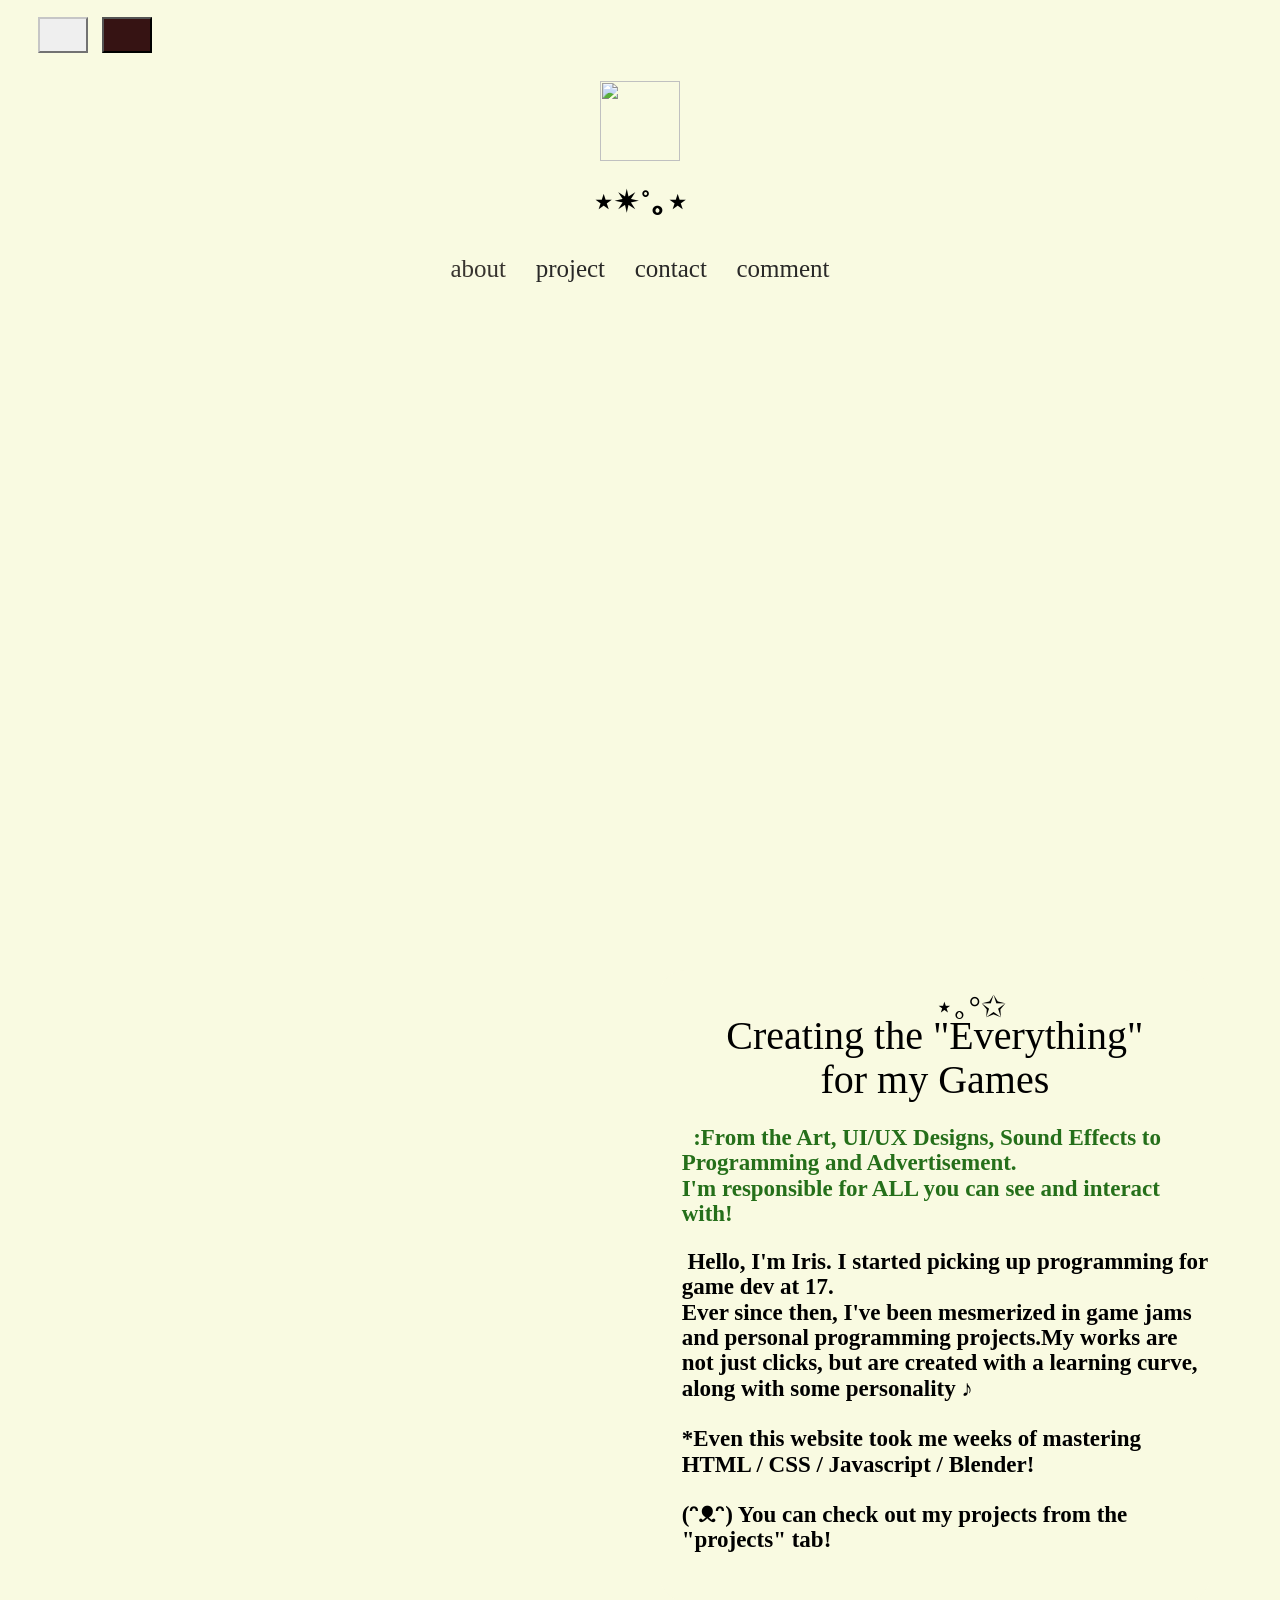
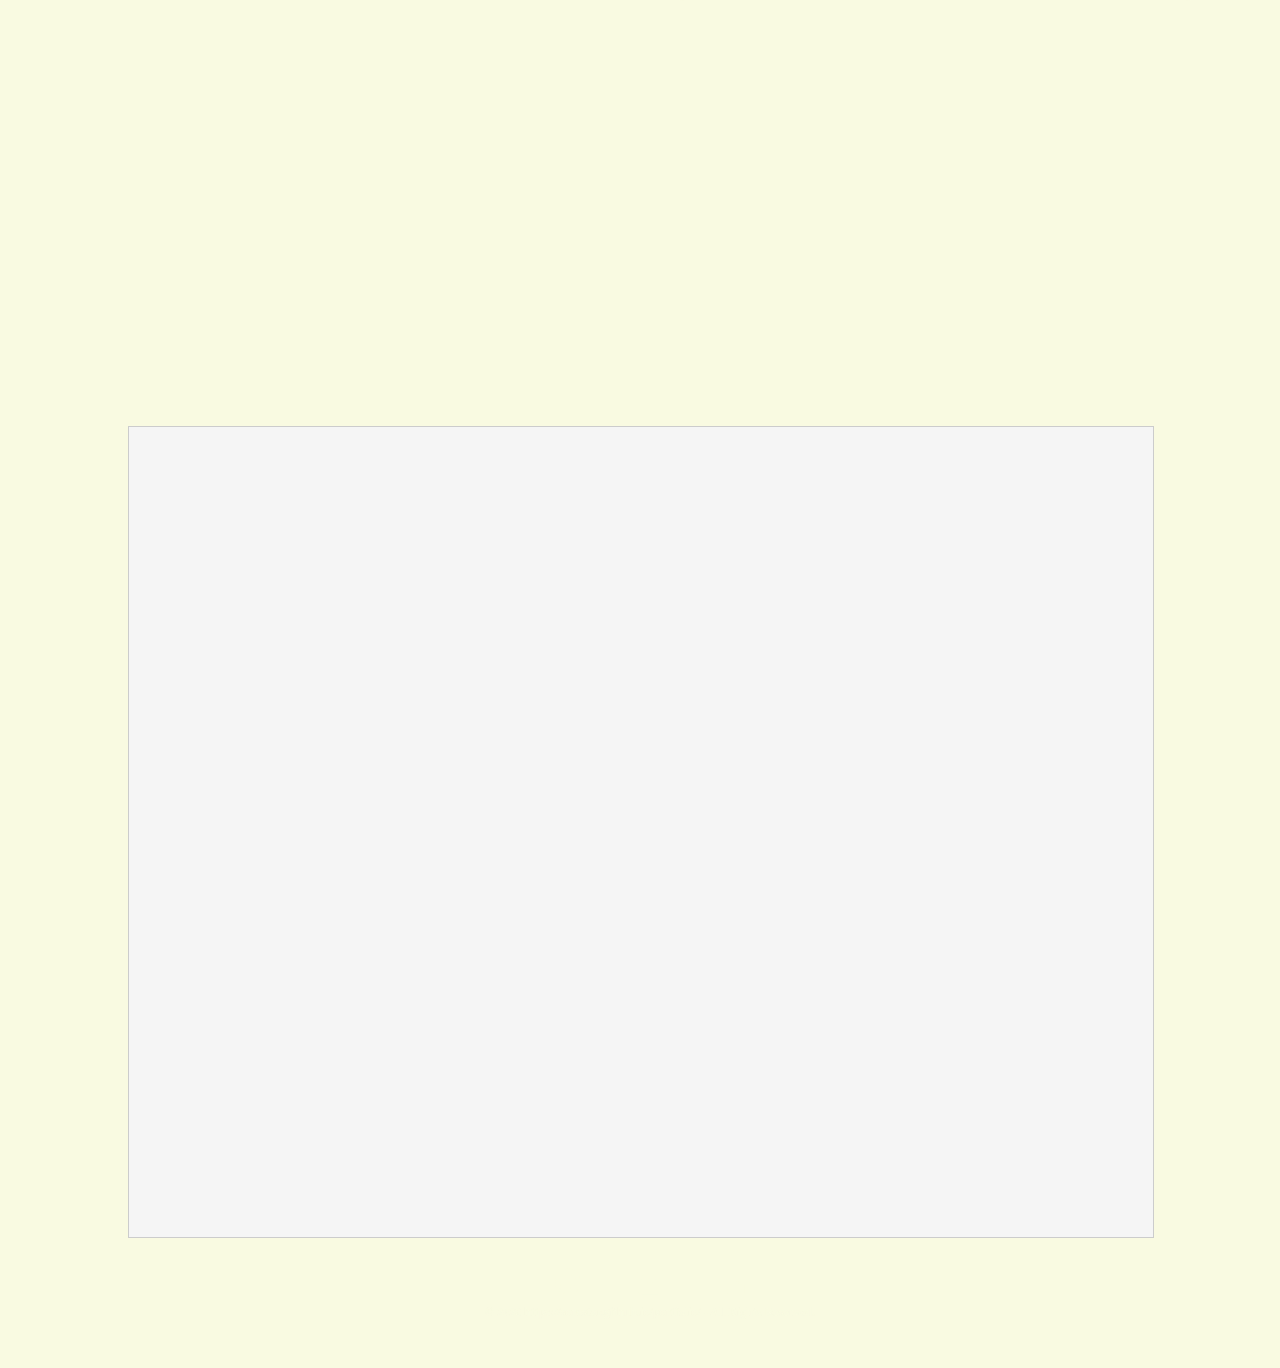
==== index.html @ 82eafe59 "Add files via upload" ====
<!DOCTYPE html>
<html lang="en">

<head>
    <link rel="stylesheet" href="https://cdnjs.cloudflare.com/ajax/libs/font-awesome/4.7.0/css/font-awesome.min.css">

    <link rel="stylesheet" href="style.css">

    <link rel="icon" type="image/x-icon" href="images/icon3.png">
    <script type="text/javascript" src="script.js" defer></script>
    <script type = "text/javascript" src = "finalscript.js"></script>

    <title>Iris Bae</title>
    <meta charset="UTF-8" name="viewport" content="width=device-width, initial-scale=1">
    </head>


<body>
    <a id="aboutTab"></a>

    <div id="start">

        <button type="button" id="engButton" alt="ENG" ></button>
        <button type="button" id="korButton" alt="KOR"></button>

    </div>
    <div id="before"></div>
    <div id="initial"></div>
    <a><br><br><br><br></a>
    <div id="contactImage"></div>
    <div id="contactImageText">
        <a style="position:absolute; top:20px; font-size:30px;">⋆｡°✩</a>
        <a style=" font-family: 'Dandan';font-size: 40px;" id="heading1"><br>Creating the "Everything" <br> for my
            Games<br></a>

        <h3 style="color:rgb(37, 111, 26);margin-left:4%; text-align:left; font-family: 'Nanum';" id="heading2">
            &nbsp; :From the Art, UI/UX Designs, Sound Effects to Programming and Advertisement.
            <br>I'm responsible for <span class="highlight-container"><span class="highlight"> ALL </span></span> you
            can see and interact with!
        </h3>
        <h3 style="margin-left:4%; text-align:left; font-family: 'Nanum';" id="heading3">
            &nbsp;Hello, I'm Iris. I started picking up programming for game dev at 17.<br>
            Ever since then, I've been mesmerized in game jams and personal programming projects.
            My works are not just clicks, but are created with a learning curve, along with some personality ♪ <br>
            <br>*Even this website took me weeks of mastering <br>HTML / CSS / Javascript / Blender! <br>
            <br>(ᵔᴥᵔ) You can check out my projects from the "projects" tab!<br><br>

        </h3>
    </div>
    <br><br><br>
    <div id="boundary">
    </div>
    <div id="contactTab">
        <h2 style="margin-left:20px;font-family:'Dandan'; color:#f9fae1;">
            <div id="line">
                <a href="https://github.com/sorestar"><i class="fa fa-github"></i></a>
                <a href="mailto:hyunjibae@gmail.com"><i class="fa fa-envelope-square "></i></a>
                <a href="https://linkedin.com/in/iris-bae"><i class="fa fa-linkedin"></i></a>
                <div id="copyright" align="center">
                    &copy; 2026 https://sorestar.github.io/portfolio/ - All Rights Reserved. </div>
            </div>
        </h2>
    </div>


    <div id="navbar" class="topnav">

        <h1 style="text-align:center; ">
            <img src="images/icon3.png" style="height:80px;width:80px; background-color:#f9fae1;">
            <br> ⋆✴︎˚｡⋆
        </h1>
        <a class="active" href="#aboutTab" id="about">About</a>
        <a href="project.html" id="project">Projects</a>
        <a href="#contactTab" id="contact">Contact</a>
        <a href="#commentTab" class="comment" id="comment">Comments</a>
    </div>


</body>



</html>
---- style.css ----
@font-face {
    font-family: 'Peace';
    src: url('fonts/PyeongChangPeace-Light.ttf') format('truetype');
}

@font-face {
    font-family: 'PeaceBold';
    src: url('fonts/PyeongChangPeace-Bold.ttf') format('truetype');
}

@font-face {
    font-family: 'Dandan';
    src: url('fonts/OkDanDan-Bold.ttf');
}

@font-face {
    font-family: 'Nanum';
    src: url('fonts/NanumPen.ttf');
}

@font-face {
    font-family: 'YooBin';
    src: url('fonts/KyoboHandwriting2025lyb.ttf');
}

@font-face {
    font-family: 'Summer';
    src: url('fonts/HSBombaram3.0_Regular.ttf');
}

html {
    background-image: url('images/btms.png');
    background-size: contain;
    background-color: #f9fae1;
    scroll-behavior: smooth;

    width: 100%;
    height: 300%;
}

.sq {
    position: absolute;
    width: 180px;
    height: 240px;
    cursor: grab;
    display: flex;
    align-items: center;
    justify-content: center;
}

.sq.selected {
    border-color: #888;
    box-shadow: 0 0 0 3px rgba(120, 120, 200, 0.25);
    z-index: 10;
}

.sq:active {
    cursor: grabbing;
}

#before {
    background-image: url('images/Screenshot\ 2026-06-10\ 155827.png');
    background-size: cover;
    width: 100%;
    height: 100px;
}

.centerPart {

    margin-top: 100px;
    z-index: 0;
    display: flex;
    justify-content: center;
    height: 100vh;
    border: 1px solid #35385dcc;
    width: 80%;
    margin-right: 10%;
    margin-left: 10%;
    position: relative;
}

#start {
    width: 100%;
    height: 11%;
    background-color: #f9fae1;

}

#initial {

    width: 100pw;
    background-image: url('images/halftoneSuit.png');
    background-size: contain;
    background-repeat: no-repeat;
    height: 900px;
}

body {

    background-image: url('images/btm.png');
    background-size: contain;
    font-family: 'Peace';
    margin: 0;
    padding: 0;
    line-height: 1.6;
    width: 100%;
    height: 100%;
}

#contactImageText {

    line-height: 1.1;

    text-align: center;
    font-size: 20px;
    background-color: #f9fae1;
    width: 43vw;
    height: fit-content;
    position: absolute;
    top: 970px;
    right: 70px;

    border-radius: 25px;
}

#contactImage {
    left: 70px;
    background-image: url('images/contactImage.png');
    background-size: contain;
    width: 500px;
    top: -450px;
    position: absolute;
    height: 450px;
    background-repeat: no-repeat;
    position: relative;
}

.highlight-container,
.highlight {
    position: relative;
}

.highlight-container {
    display: inline-block;
}

.highlight-container:before {
    content: " ";
    display: block;
    height: 20%;
    width: 90%;
    margin-left: -3px;
    margin-right: -3px;
    position: absolute;
    background: #ffa200ad;
    transform: rotate(0.2deg);
    top: 2px;
    left: -1px;
    border-radius: 23% 28% 23% 27%;
    padding: 10px 3px 3px 10px;
}

#contactImageText .a {
    font-family: 'Dandan';
}

#copyright {
    font-family: 'Dandan';
    font-size: 12px;
    color: #f9fae19b;
    margin-top: -3px;
}

#contactTab {
    background-image: url('images/btmss.png');
    background-size: contain;
    width: 100%;
    height: 130px;
    text-align: center;
    justify-content: center;
    position: absolute;
    margin-top: 100px;
}

#boundary {

    top: 100px;
    position: relative;
    width: 80%;
    height: 30%;
    left: 10%;
    right: 10%;
    border: 1.5px solid #ccc;
    background: #f5f5f5;
    overflow: hidden;

    user-select: none;
}

.topnav {
    top: 30px;

    width: 100%;
    position: absolute;
    text-align: center;
    height: auto;
    margin-top: 30px;
    z-index: 100;
    overflow: hidden;

}

.topnav a {
    border-radius: 25px;

    font-family: 'Dandan';


    color: rgb(41, 40, 39);
    text-align: center;
    padding: 1vw;
    text-decoration: none;
    font-size: 25px;
}

#korButton {
    border-color: rgb(198, 198, 198);
    background-image: url('https://i.pinimg.com/736x/09/5f/2d/095f2dcdebfd636cc6ba8705dfdc0f1e.jpg');
    background-size: contain;
    width: 50px;
    height: 36px;
    position: absolute;
    margin-top: 17px;
    margin-left: 3%;
}

#engButton {

    background-color: rgb(54, 19, 19);
    background-image: url('https://i.pinimg.com/736x/13/bd/6d/13bd6d5502f1ec11784b7ed4a3956c0b.jpg');
    background-size: cover;
    width: 50px;
    margin-left: 8%;
    height: 36px;
    position: absolute;

    margin-top: 17px;
}

.topnav a:hover {

    color: rgb(20, 19, 19);
}

.topnav a.comment {
    border-radius: 25px;
}


.topnav a.active {
    color: rgb(56, 52, 47);
}

#line a {

    font-size: 30px;
    padding: 25px;
    color: #f9fae1;

}

#line a:hover {
    color: antiquewhite;
}

#line a.active {
    color: rgb(61, 50, 34);
}
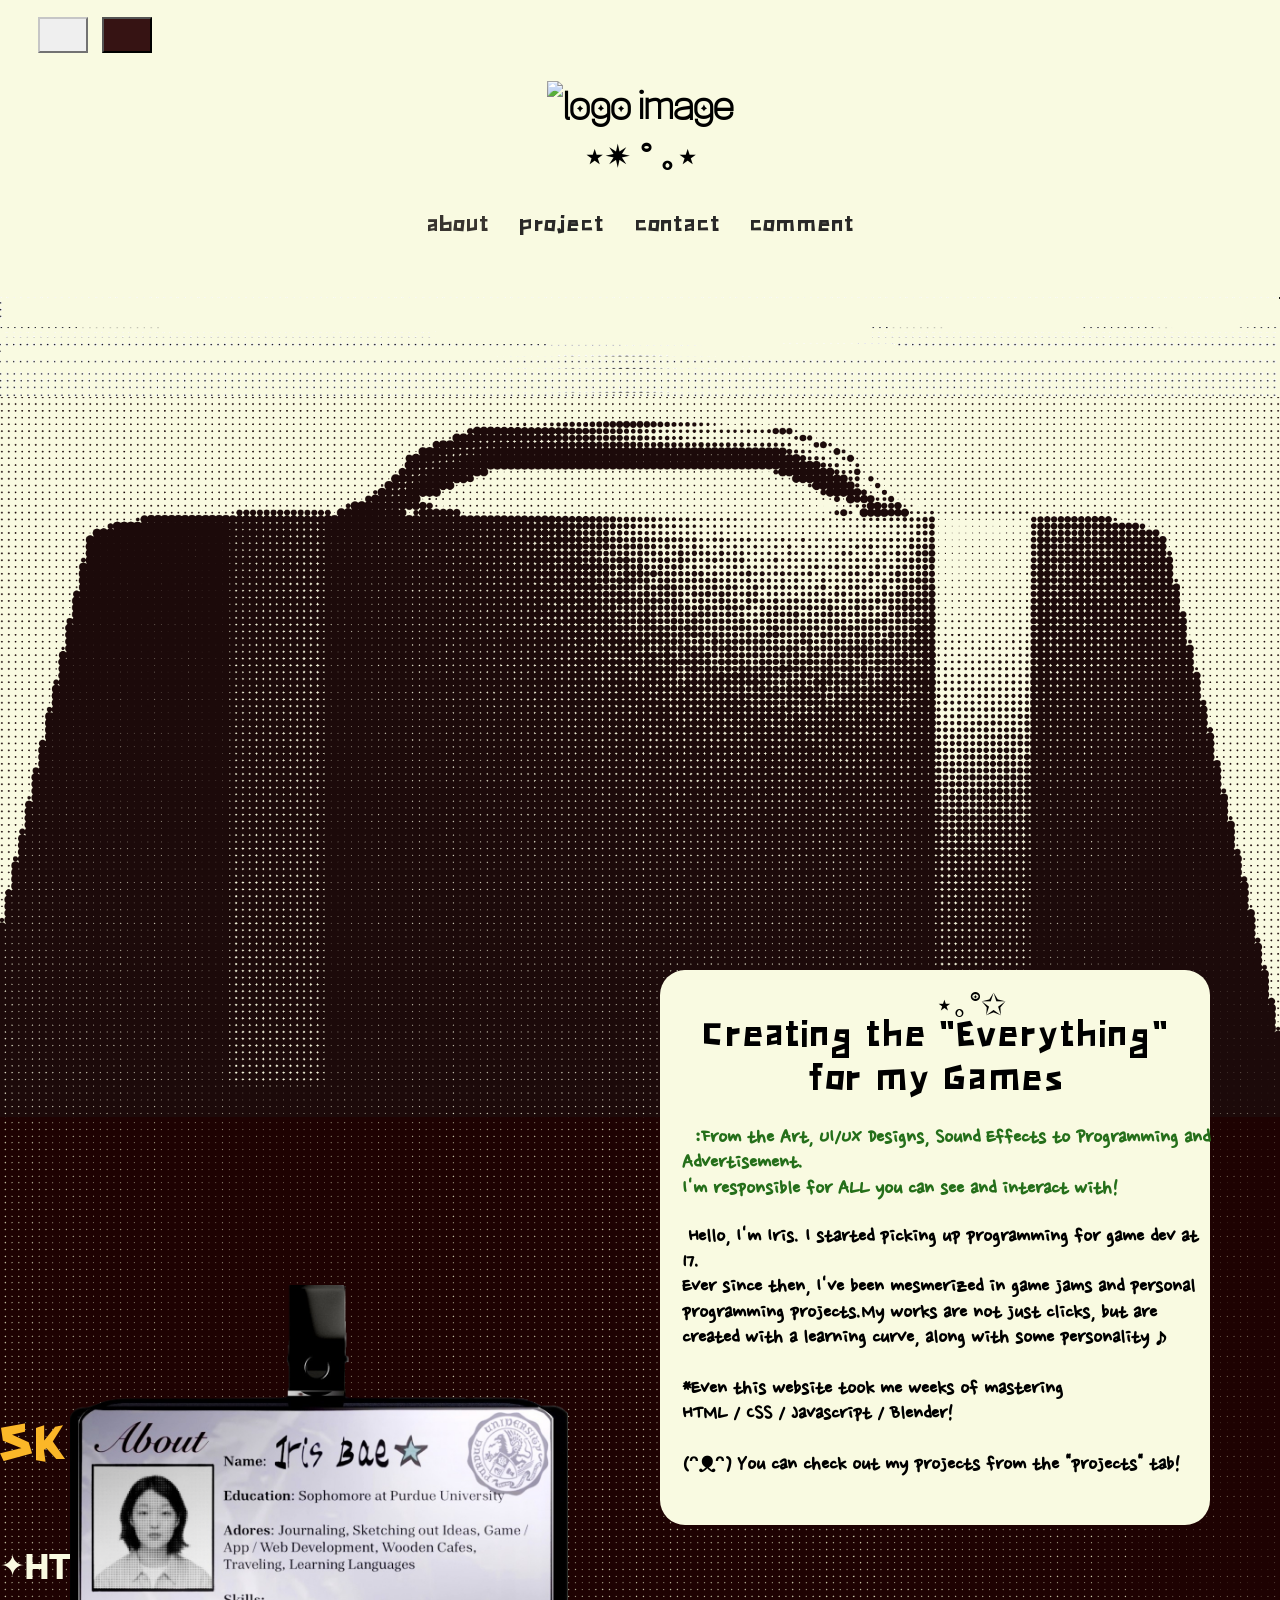
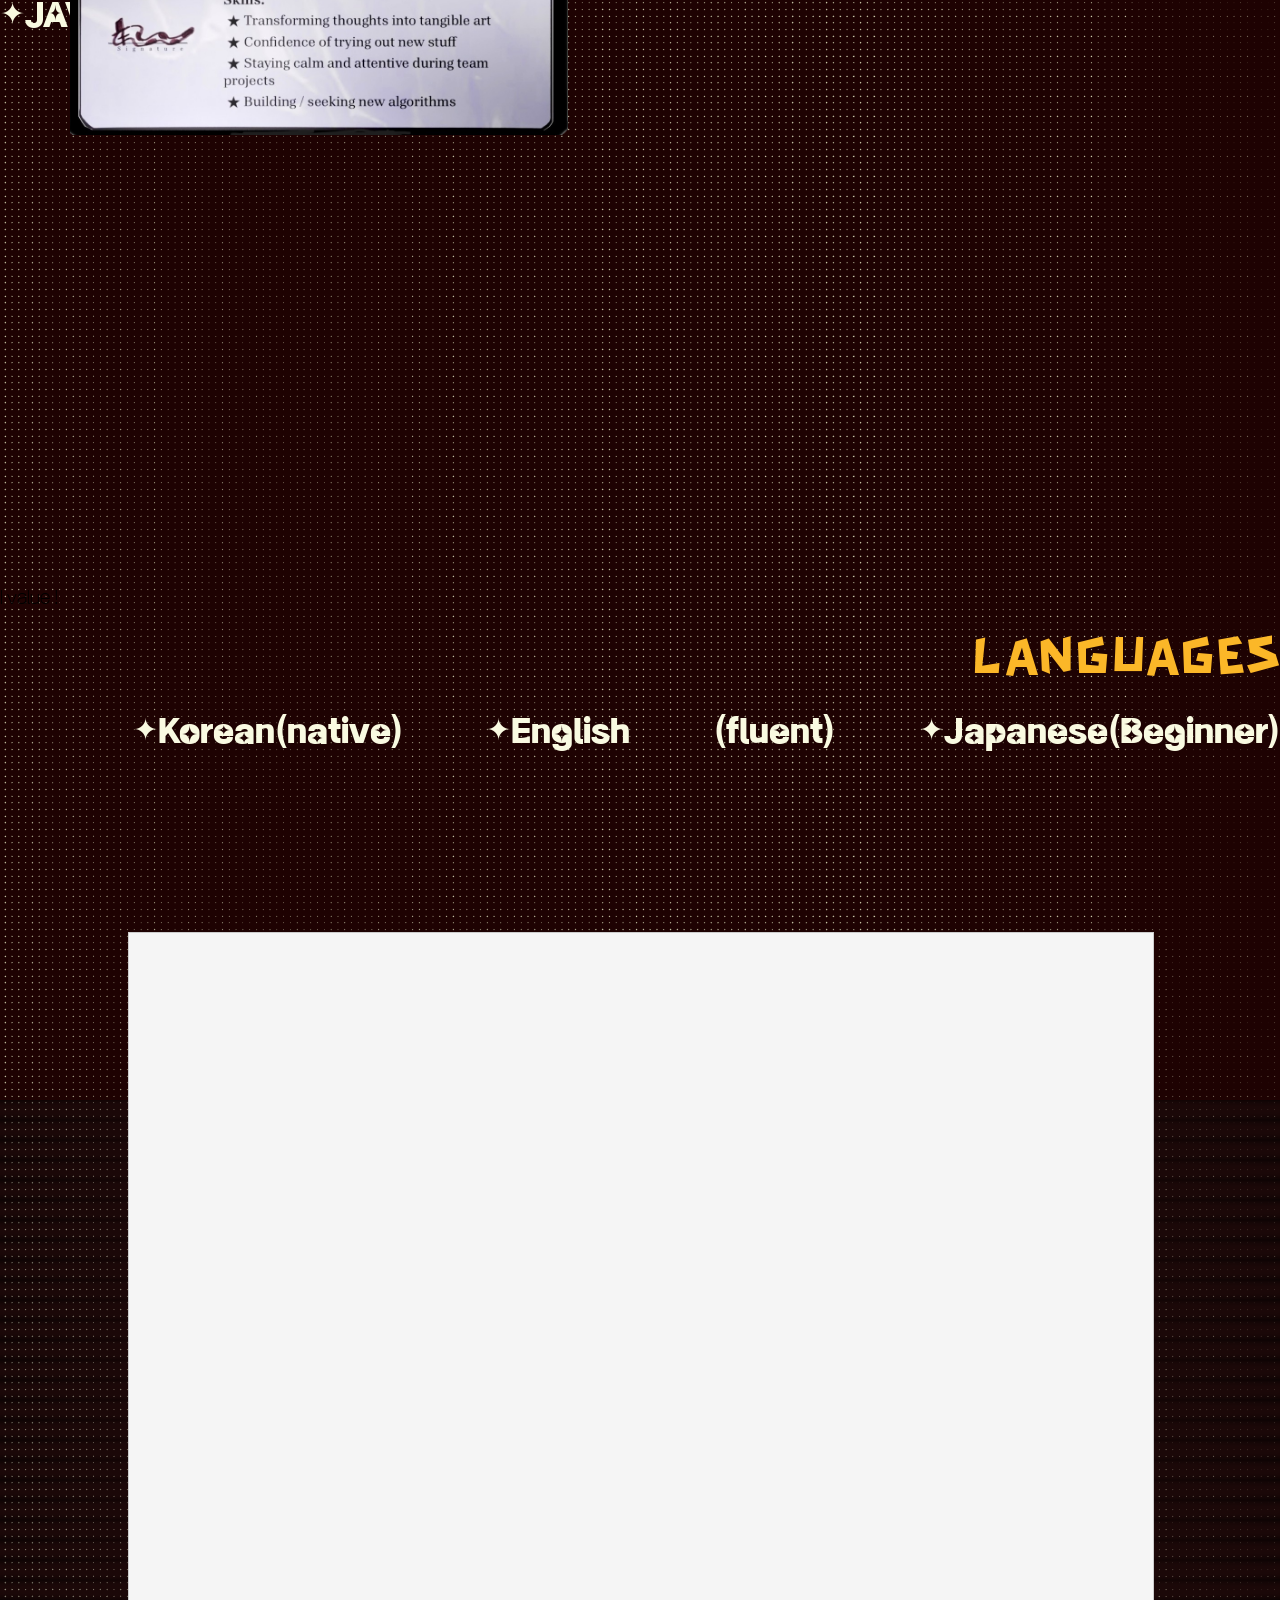
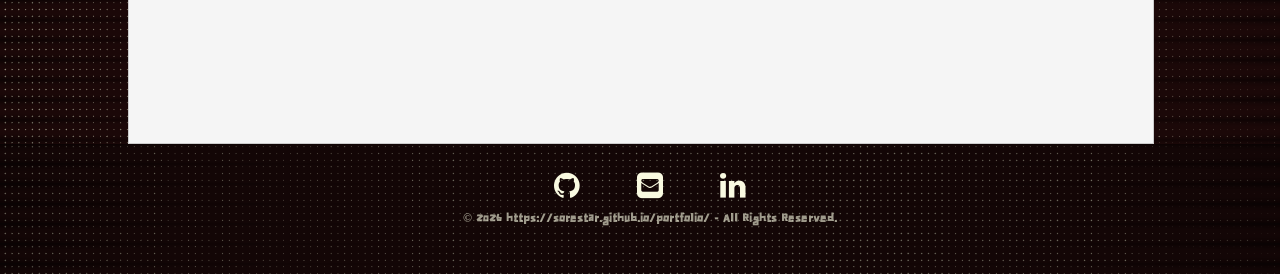
==== commit 35daea29: "add moving images" ====
--- a/index.html
+++ b/index.html
@@ -6,7 +6,7 @@
 
     <link rel="stylesheet" href="style.css">
 
-    <link rel="icon" type="image/x-icon" href="images/icon3.png">
+    <link rel="icon" type="image/x-icon" href="images/favicon.png">
     <script type="text/javascript" src="script.js" defer></script>
     <script type = "text/javascript" src = "finalscript.js"></script>
 
@@ -16,19 +16,47 @@
 
 
 <body>
+    
+
+
+    <div id="navbar" class="topnav">
+
+        <h1 style="text-align:center; ">
+            <img src="images/favicon.png" style="height:70px; width:70px; background-color:#f9fae1;" alt = "logo image">
+            <br> ⋆✴︎˚｡⋆
+        </h1>
+        <a class="active" href="#aboutTab" id="about">About</a>
+        <a href="project.html" id="project">Projects</a>
+        <a href="#contactTab" id="contact">Contact</a>
+        <a href="#commentTab" class="comment" id="comment">Comments</a>
+    </div>
+
     <a id="aboutTab"></a>
-
     <div id="start">
 
         <button type="button" id="engButton" alt="ENG" ></button>
         <button type="button" id="korButton" alt="KOR"></button>
 
     </div>
+
     <div id="before"></div>
     <div id="initial"></div>
     <a><br><br><br><br></a>
+
+    <div id = "imageTexts" style = " font-family: 'PeaceBold'; font-size: 30px; color:#f9fae1; ">
+        <a style = "font-family: 'Dandan'; font-size: 60px; color:#FBB728">
+            SKILLS
+        </a>
+        <a style = "word-spacing: 6vw;"><br><br>
+            ✦HTML ✦CSS <br>
+            ✦JAVA ✦JAVASCRIPT <br><br><br>
+        </a>
+
+    </div>
     <div id="contactImage"></div>
+    <div id = "iconList"></div>
     <div id="contactImageText">
+
         <a style="position:absolute; top:20px; font-size:30px;">⋆｡°✩</a>
         <a style=" font-family: 'Dandan';font-size: 40px;" id="heading1"><br>Creating the "Everything" <br> for my
             Games<br></a>
@@ -47,6 +75,20 @@
 
         </h3>
     </div>
+    
+    <div id = "values">
+        I value !
+    </div>
+    <div id = "languageText" style = " font-family: 'PeaceBold'; font-size: 30px; color:#f9fae1; text-align:right;">
+        
+        <a style = "font-family: 'Dandan'; font-size: 60px; color:#FBB728;">
+            LANGUAGES
+        </a>
+        <a style = "word-spacing: 6vw;"><br>
+            ✦Korean(native) ✦English (fluent) ✦Japanese(Beginner)
+        </a>
+    </div>
+    
     <br><br><br>
     <div id="boundary">
     </div>
@@ -63,21 +105,8 @@
     </div>
 
 
-    <div id="navbar" class="topnav">
-
-        <h1 style="text-align:center; ">
-            <img src="images/icon3.png" style="height:80px;width:80px; background-color:#f9fae1;">
-            <br> ⋆✴︎˚｡⋆
-        </h1>
-        <a class="active" href="#aboutTab" id="about">About</a>
-        <a href="project.html" id="project">Projects</a>
-        <a href="#contactTab" id="contact">Contact</a>
-        <a href="#commentTab" class="comment" id="comment">Comments</a>
-    </div>
-
-
 </body>
 
 
 
-</html>+</html>
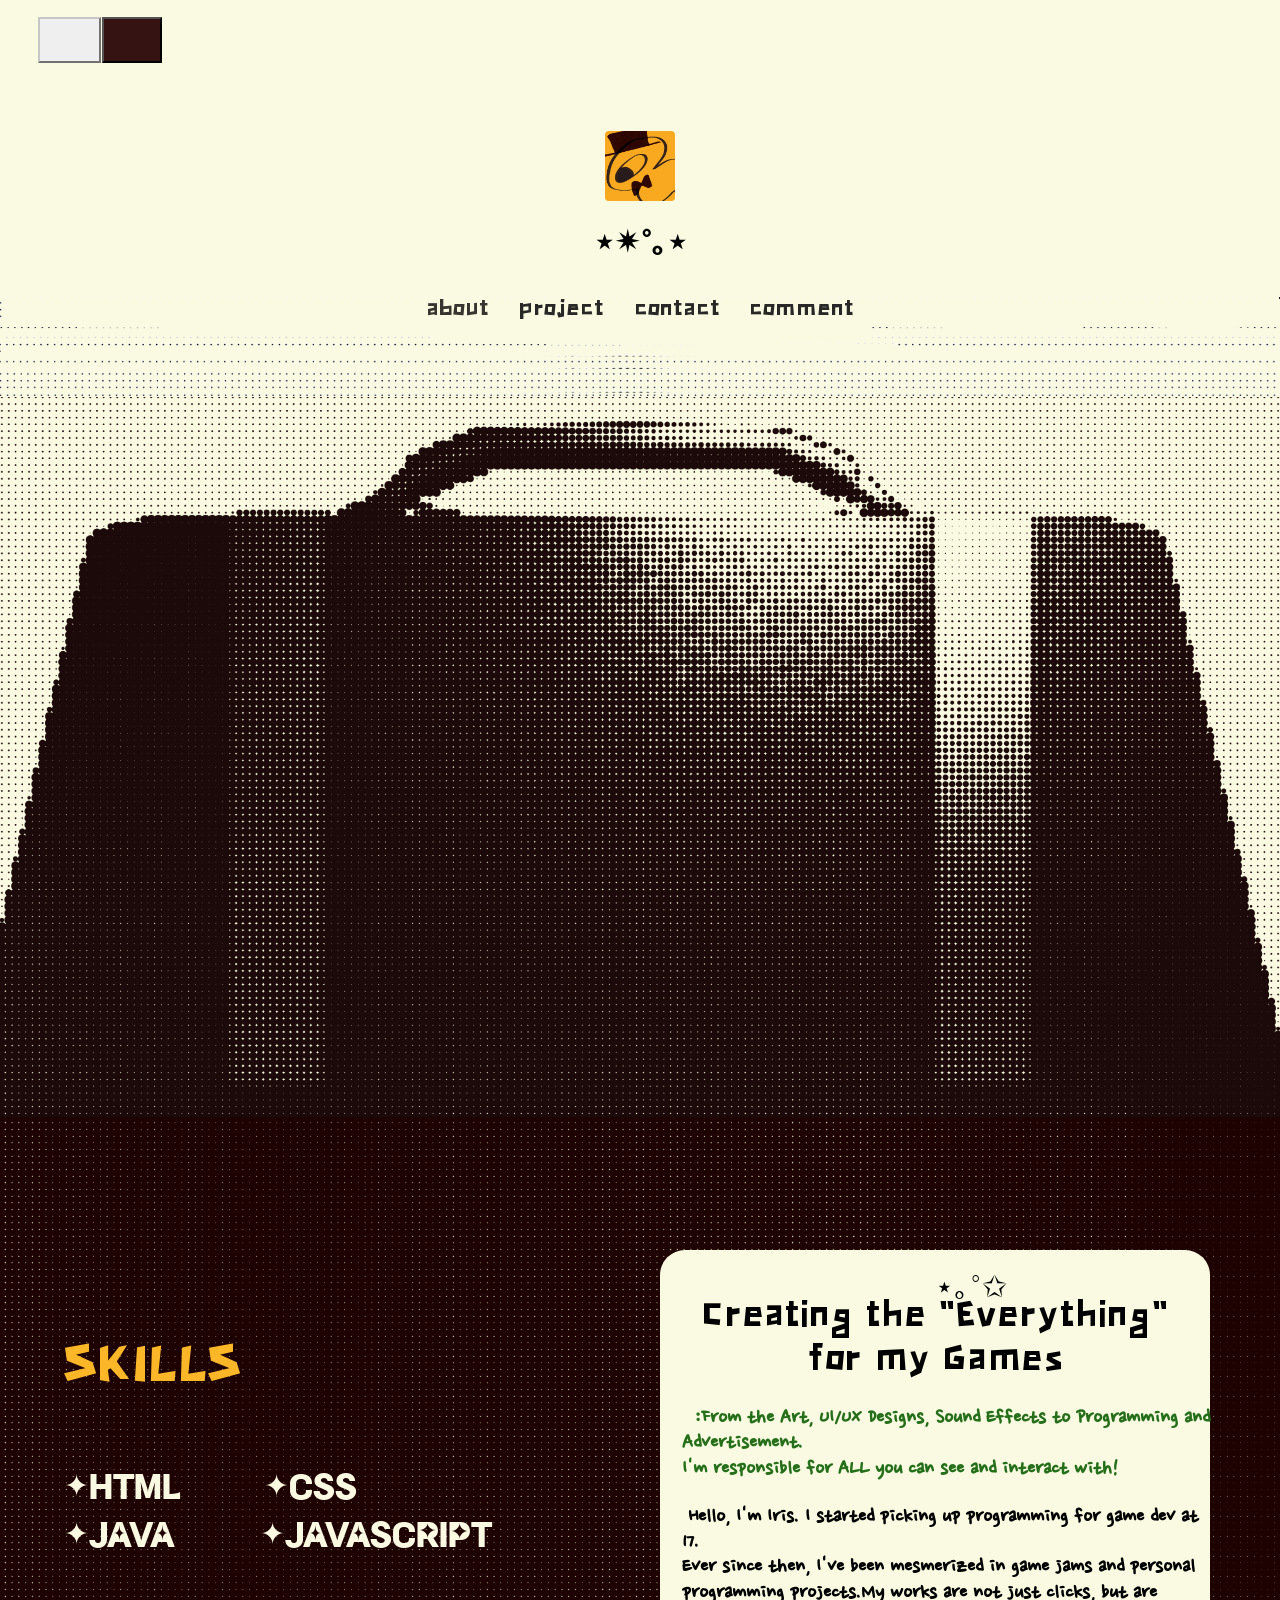
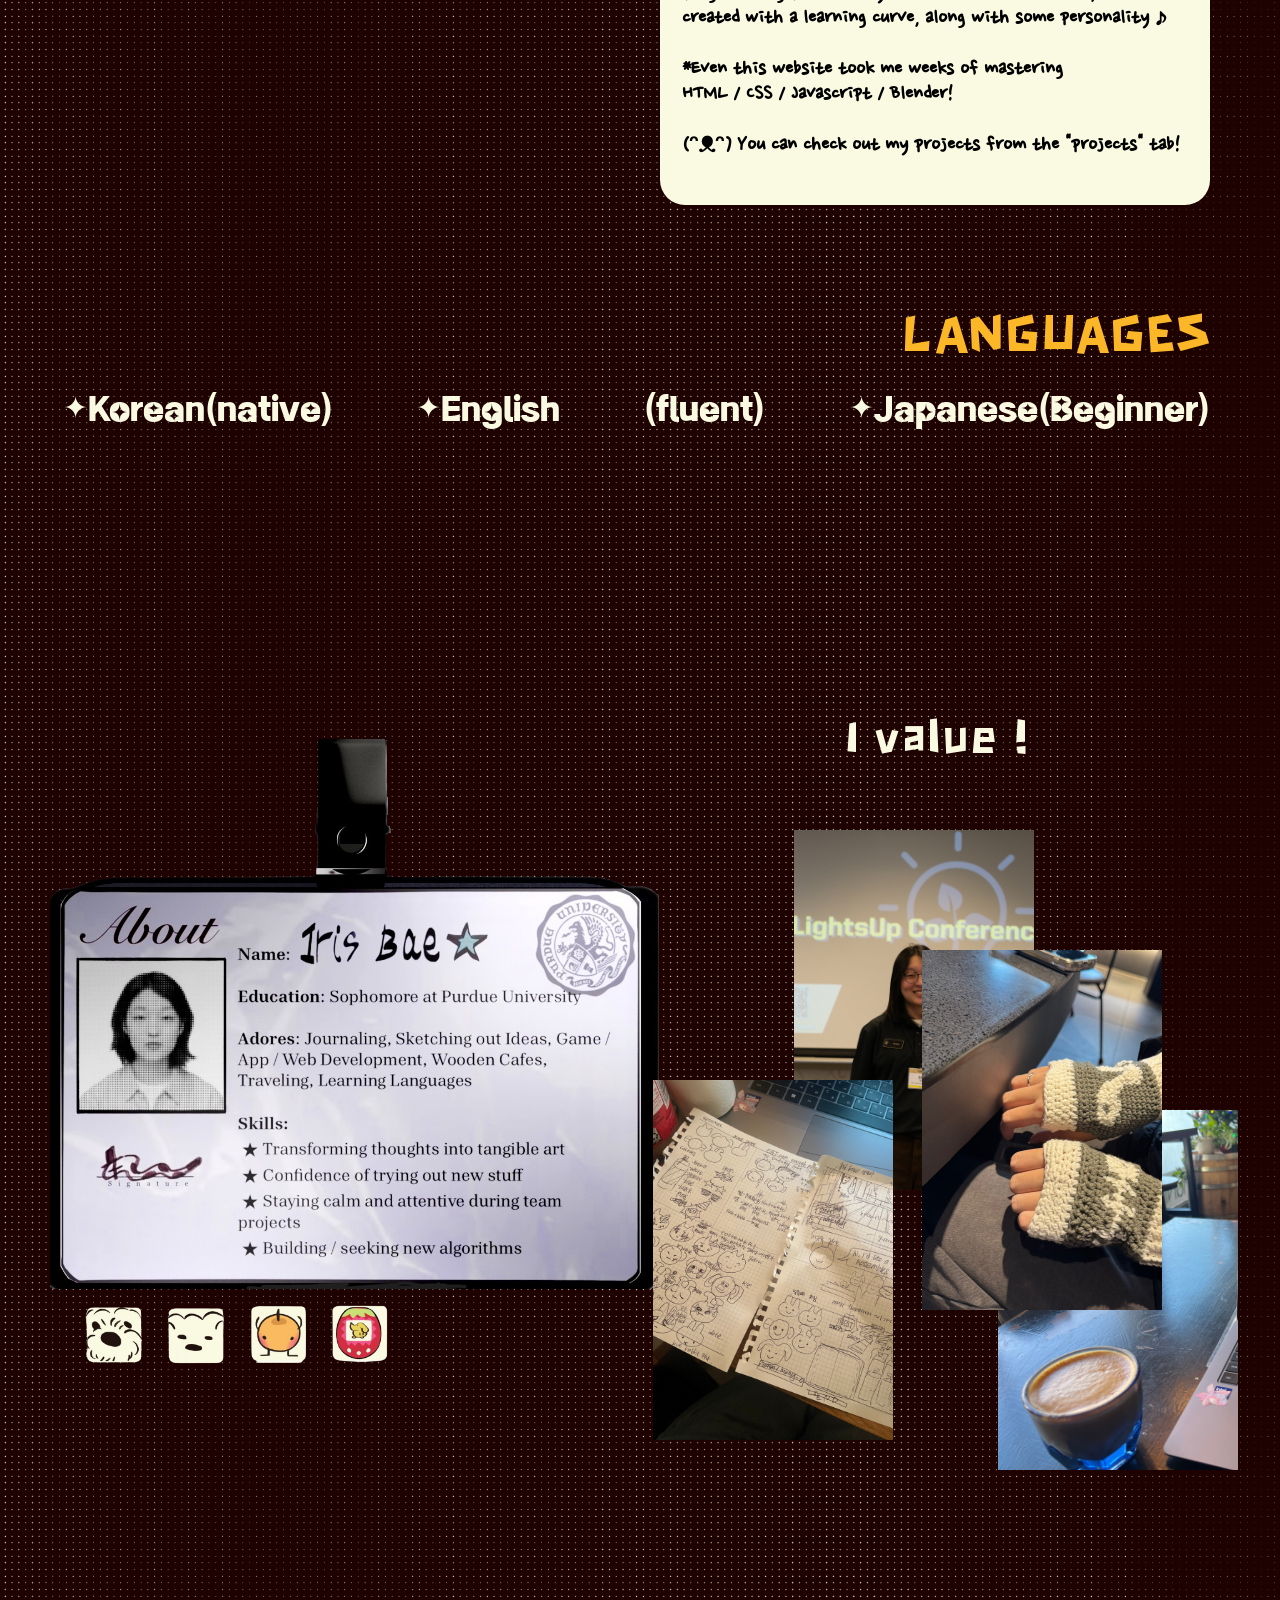
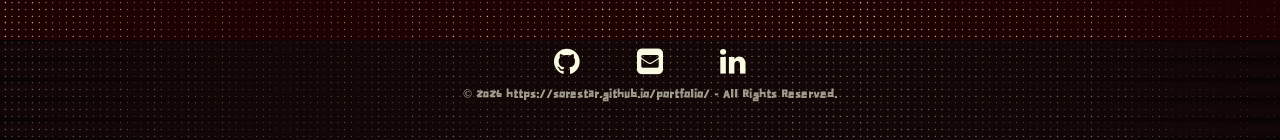
==== commit 2d0c9458: "fixing position again, focusing on project tab" ====
--- a/index.html
+++ b/index.html
@@ -41,7 +41,7 @@
 
     <div id="before"></div>
     <div id="initial"></div>
-    <a><br><br><br><br></a>
+    <br><br><br><br>
 
     <div id = "imageTexts" style = " font-family: 'PeaceBold'; font-size: 30px; color:#f9fae1; ">
         <a style = "font-family: 'Dandan'; font-size: 60px; color:#FBB728">
--- a/style.css
+++ b/style.css
@@ -29,23 +29,21 @@
 }
 
 html {
-    background-image: url('images/btms.png');
+    background-image: url('images/btm.png');
     background-size: contain;
     background-color: #f9fae1;
     scroll-behavior: smooth;
 
-    width: 100%;
+    width: 100vw;
     height: 300%;
 }
 
 .sq {
     position: absolute;
-    width: 180px;
-    height: 240px;
+    width: 240px;
+    height: 360px;
     cursor: grab;
     display: flex;
-    align-items: center;
-    justify-content: center;
 }
 
 .sq.selected {
@@ -59,7 +57,7 @@
 }
 
 #before {
-    background-image: url('images/Screenshot\ 2026-06-10\ 155827.png');
+    background-image: url('images/transitionImage.png');
     background-size: cover;
     width: 100%;
     height: 100px;
@@ -88,22 +86,30 @@
 
 #initial {
 
-    width: 100pw;
+    width: 100%;
     background-image: url('images/halftoneSuit.png');
     background-size: contain;
+    margin-left:0%;
     background-repeat: no-repeat;
-    height: 900px;
-}
-
+    height: 1200px;
+}
+#imageTexts {
+    left:5vw;
+    width: 45vw;
+    top: -380px;
+    position: relative;
+    height: 450px;
+}
 body {
 
     background-image: url('images/btm.png');
     background-size: contain;
-    font-family: 'Peace';
+    font-family: 'Nanum';
     margin: 0;
     padding: 0;
+
     line-height: 1.6;
-    width: 100%;
+    width: 100vw;
     height: 100%;
 }
 
@@ -117,20 +123,36 @@
     width: 43vw;
     height: fit-content;
     position: absolute;
-    top: 970px;
+    top: 1250px;
     right: 70px;
 
     border-radius: 25px;
 }
-
+#languageText {
+    position:relative;
+    top:-910px;
+    right:70px;
+}
 #contactImage {
+    left: 50px;
+    background-image: url('images/contactImage.png');
+    background-size: contain;
+    width: 90%;
+    top: 190px;
+    height: 550px;
+    background-repeat: no-repeat;
+    position: relative;
+    overflow:hidden;
+}
+
+#iconList {
     left: 70px;
-    background-image: url('images/contactImage.png');
-    background-size: contain;
-    width: 500px;
-    top: -450px;
-    position: absolute;
-    height: 450px;
+    background-image: url('images/iconlist.png');
+    background-size: contain;
+    width: 330px;
+    top: 200px;
+    z-index:4;
+    height: 100px;
     background-repeat: no-repeat;
     position: relative;
 }
@@ -169,36 +191,64 @@
     font-size: 12px;
     color: #f9fae19b;
     margin-top: -3px;
+    overflow:hidden;
 }
 
 #contactTab {
     background-image: url('images/btmss.png');
     background-size: contain;
     width: 100%;
-    height: 130px;
+    height: 100px;
     text-align: center;
     justify-content: center;
-    position: absolute;
-    margin-top: 100px;
-}
-
+    position: relative;
+    margin-top: 220px;
+}
+#values {
+    top:2300px;
+    font-family: 'Dandan';
+    position:absolute;
+    color:#f9fae1;
+    font-size:50px;
+    left:66vw;
+}
 #boundary {
-
-    top: 100px;
-    position: relative;
-    width: 80%;
-    height: 30%;
-    left: 10%;
-    right: 10%;
-    border: 1.5px solid #ccc;
-    background: #f5f5f5;
-    overflow: hidden;
-
+    overflow:hidden;
+    top: 2000px;
+    position: absolute;
+    width: 96%;
+    height: 1300px;
+    left: 2%;
     user-select: none;
 }
 
+
+#korButton {
+    border-color: rgb(198, 198, 198);
+    background-image: url('https://i.pinimg.com/736x/09/5f/2d/095f2dcdebfd636cc6ba8705dfdc0f1e.jpg');
+    background-size: contain;
+    width: 63px;
+    height: 46px;
+    position: absolute;
+    margin-top: 17px;
+    margin-left: 3%;
+}
+
+#engButton {
+
+    background-color: rgb(54, 19, 19);
+    background-image: url('https://i.pinimg.com/736x/13/bd/6d/13bd6d5502f1ec11784b7ed4a3956c0b.jpg');
+    background-size: cover;
+    width: 60px;
+    margin-left: 8%;
+    height: 46px;
+    position: absolute;
+
+    margin-top: 17px;
+}
+
 .topnav {
-    top: 30px;
+    top: 80px;
 
     width: 100%;
     position: absolute;
@@ -220,31 +270,7 @@
     text-align: center;
     padding: 1vw;
     text-decoration: none;
-    font-size: 25px;
-}
-
-#korButton {
-    border-color: rgb(198, 198, 198);
-    background-image: url('https://i.pinimg.com/736x/09/5f/2d/095f2dcdebfd636cc6ba8705dfdc0f1e.jpg');
-    background-size: contain;
-    width: 50px;
-    height: 36px;
-    position: absolute;
-    margin-top: 17px;
-    margin-left: 3%;
-}
-
-#engButton {
-
-    background-color: rgb(54, 19, 19);
-    background-image: url('https://i.pinimg.com/736x/13/bd/6d/13bd6d5502f1ec11784b7ed4a3956c0b.jpg');
-    background-size: cover;
-    width: 50px;
-    margin-left: 8%;
-    height: 36px;
-    position: absolute;
-
-    margin-top: 17px;
+    font-size: 35px;
 }
 
 .topnav a:hover {
@@ -275,4 +301,4 @@
 
 #line a.active {
     color: rgb(61, 50, 34);
-}+}
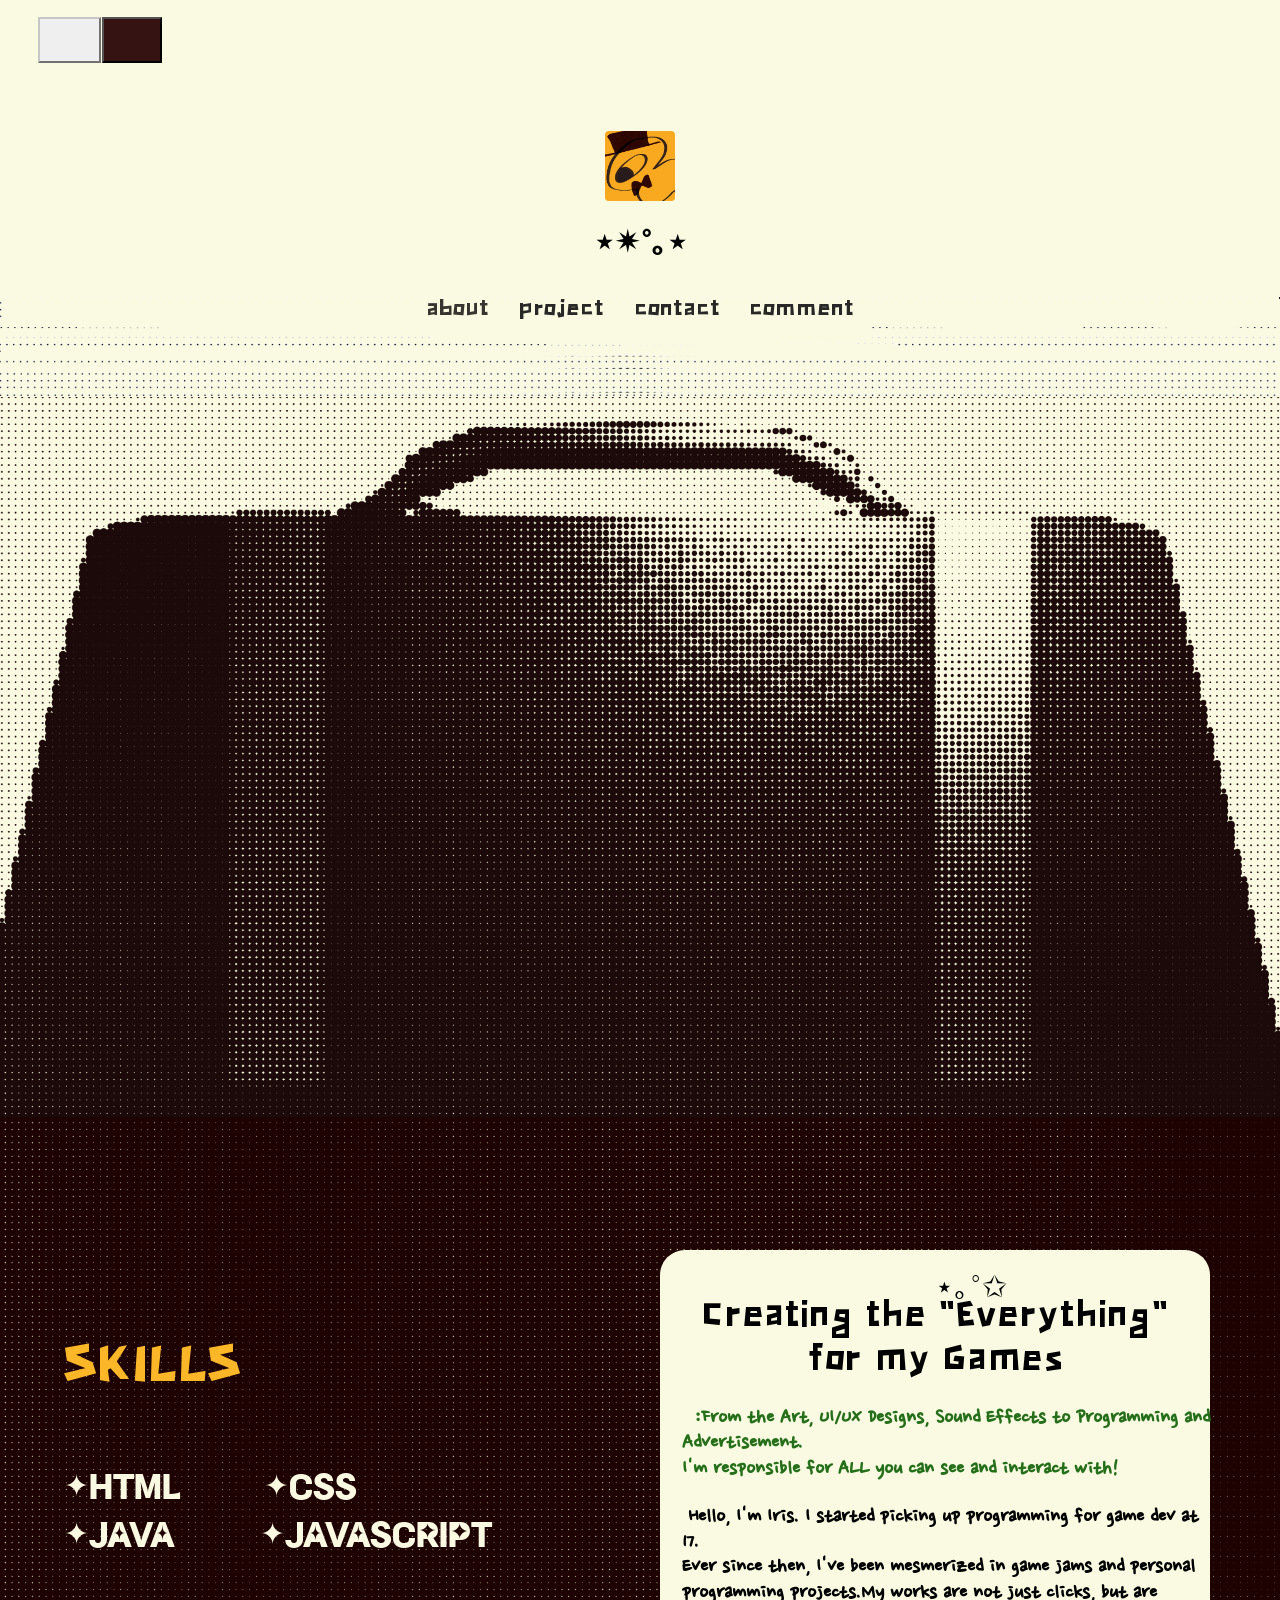
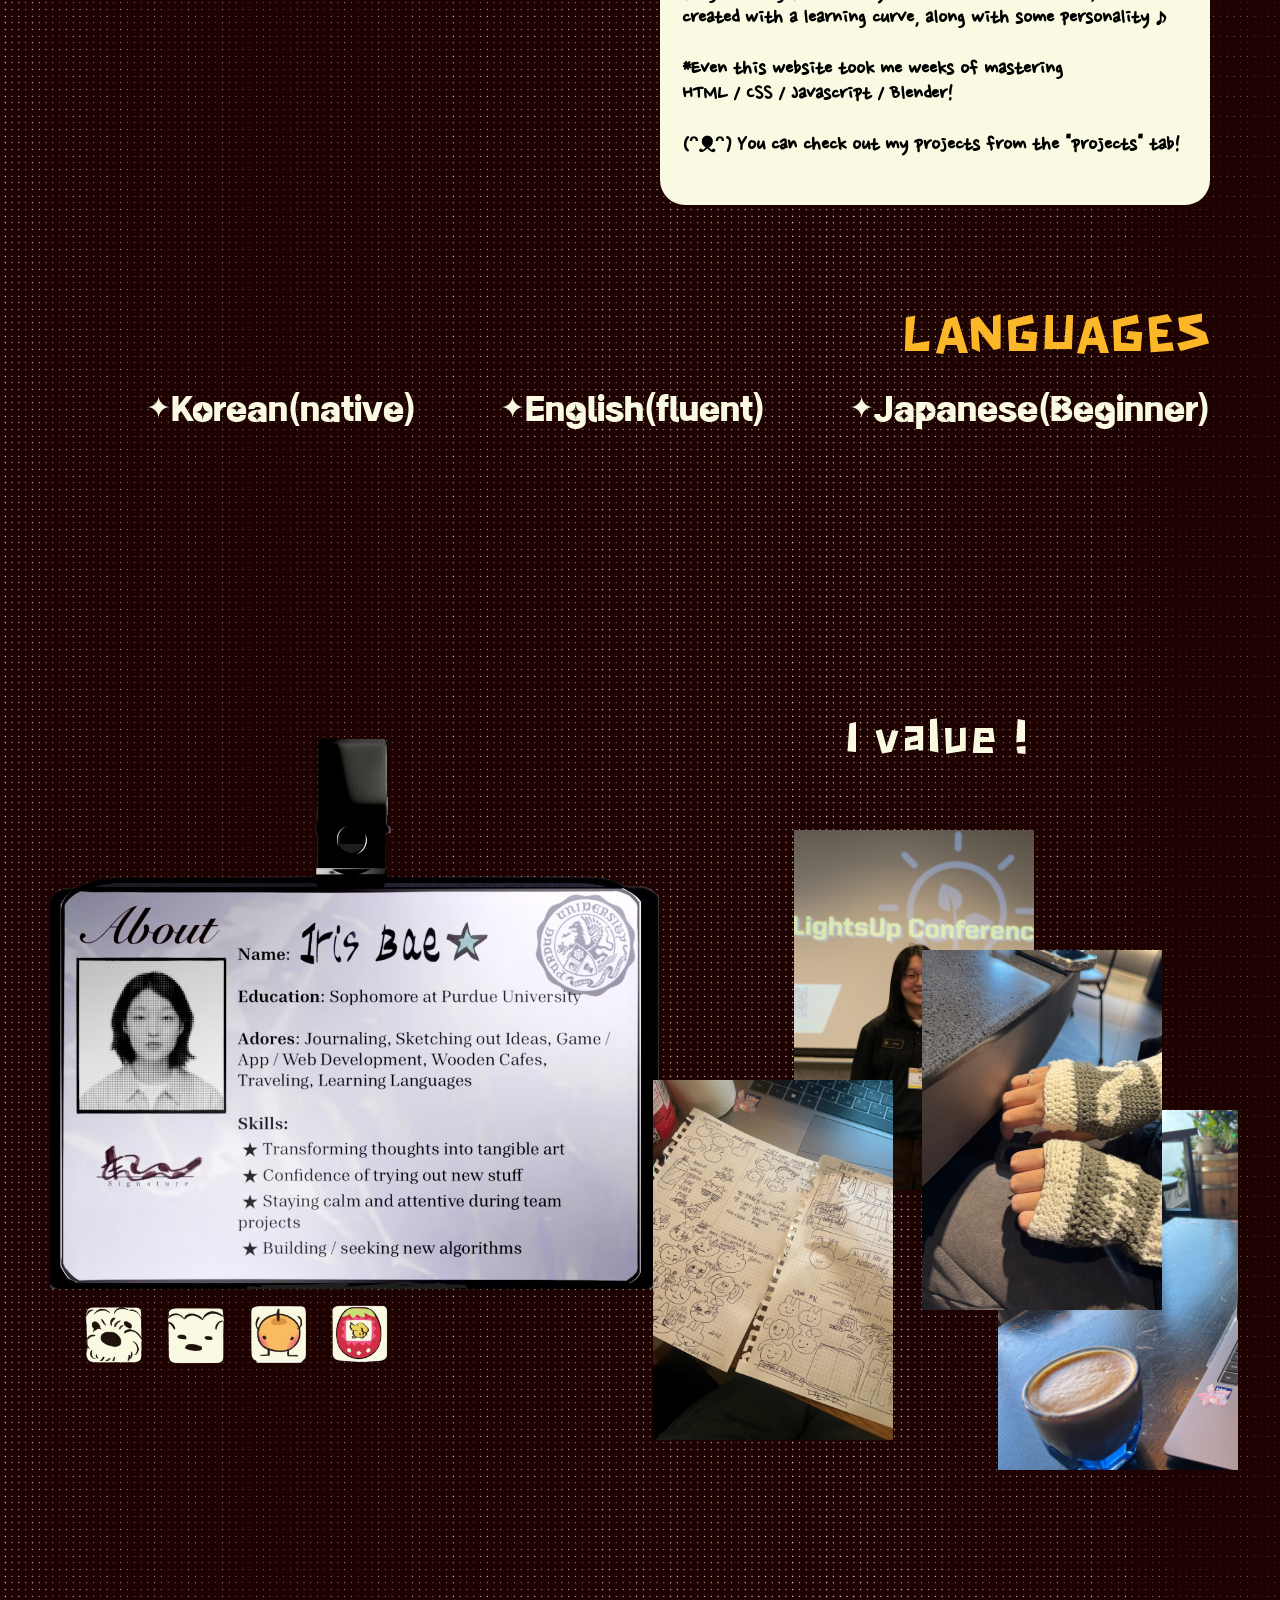
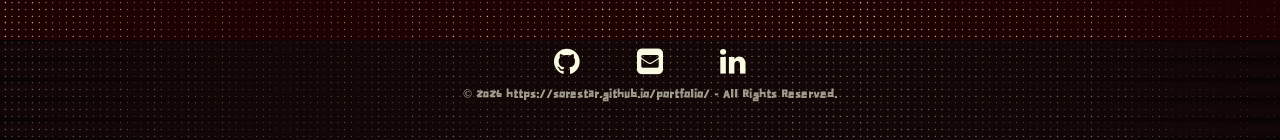
==== commit 055dd81a: "add language switching , decorated cards" ====
--- a/index.html
+++ b/index.html
@@ -44,7 +44,7 @@
     <br><br><br><br>
 
     <div id = "imageTexts" style = " font-family: 'PeaceBold'; font-size: 30px; color:#f9fae1; ">
-        <a style = "font-family: 'Dandan'; font-size: 60px; color:#FBB728">
+        <a style = "font-family: 'Dandan'; font-size: 60px; color:#FBB728" id = "skills">
             SKILLS
         </a>
         <a style = "word-spacing: 6vw;"><br><br>
@@ -81,10 +81,10 @@
     </div>
     <div id = "languageText" style = " font-family: 'PeaceBold'; font-size: 30px; color:#f9fae1; text-align:right;">
         
-        <a style = "font-family: 'Dandan'; font-size: 60px; color:#FBB728;">
+        <a style = "font-family: 'Dandan'; font-size: 60px; color:#FBB728;" id = "languages">
             LANGUAGES
         </a>
-        <a style = "word-spacing: 6vw;"><br>
+        <a style = "word-spacing: 6vw;" id = "language"><br>
             ✦Korean(native) ✦English (fluent) ✦Japanese(Beginner)
         </a>
     </div>
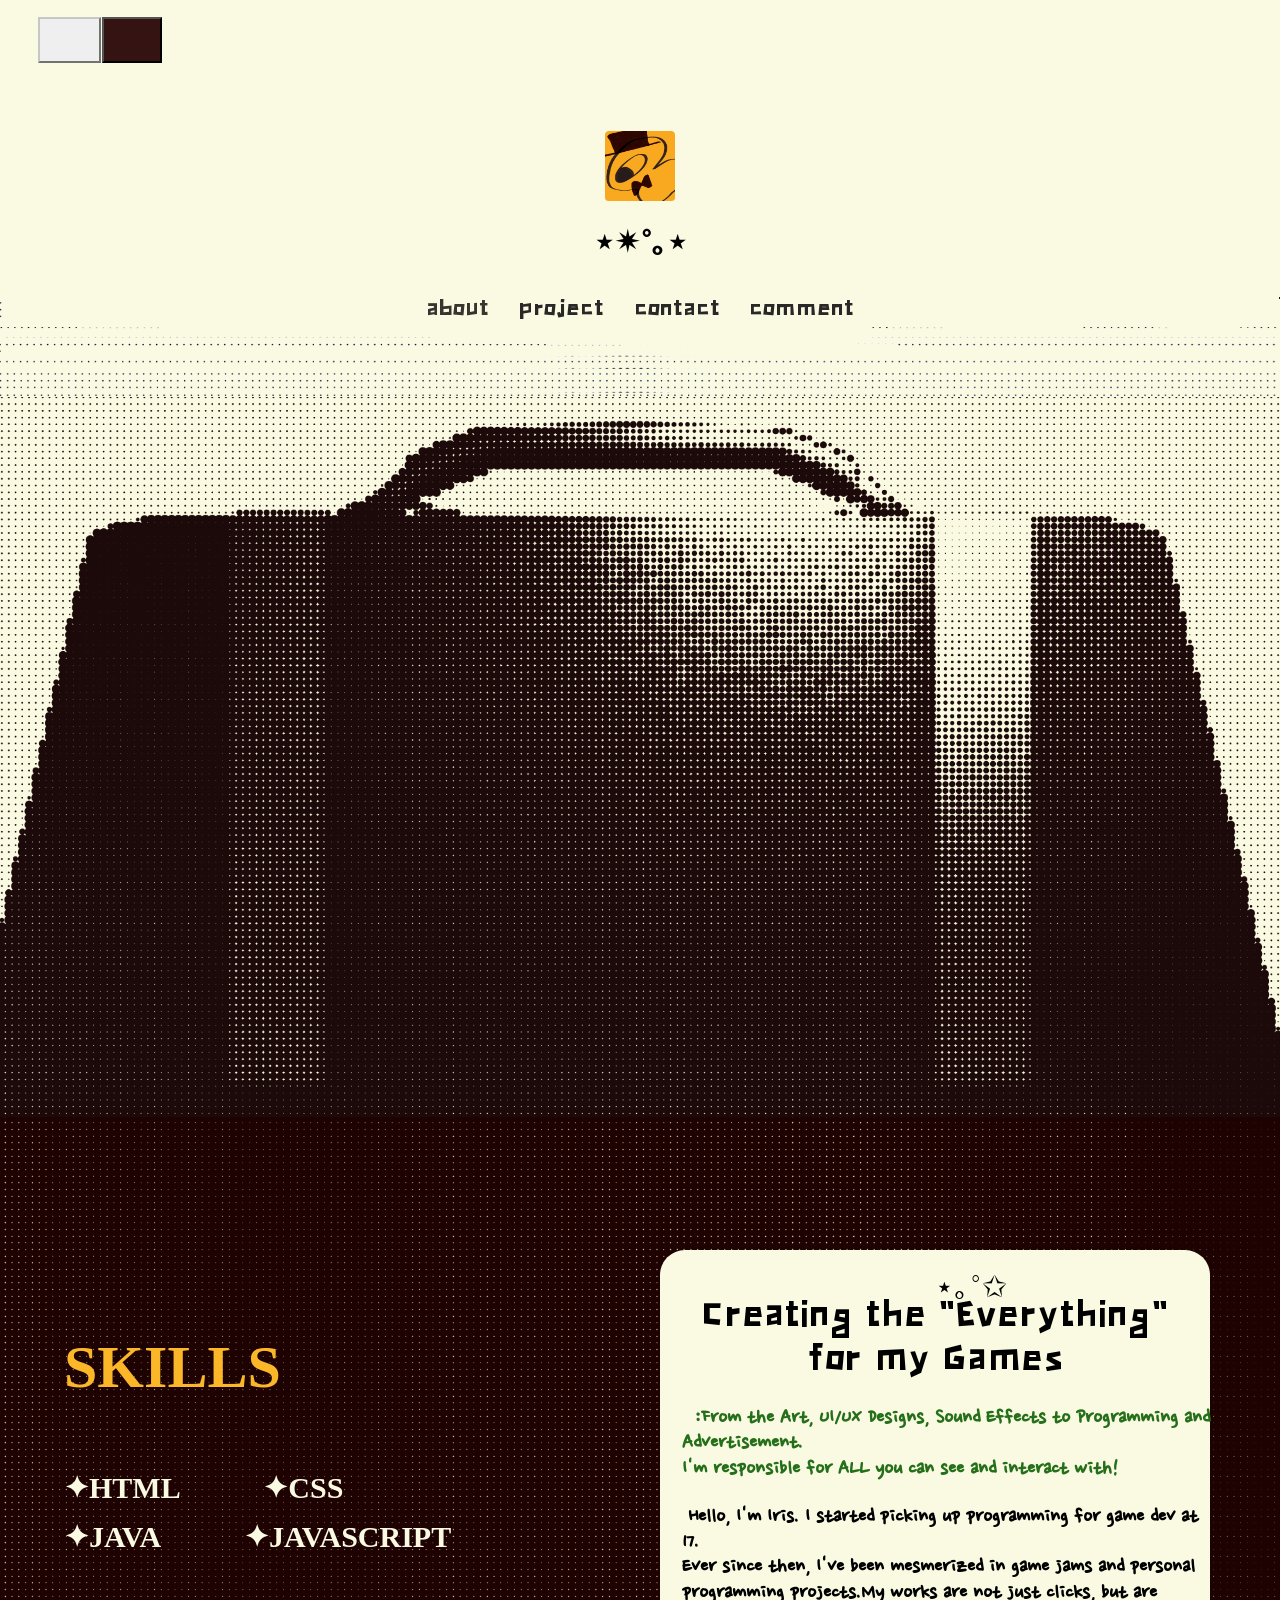
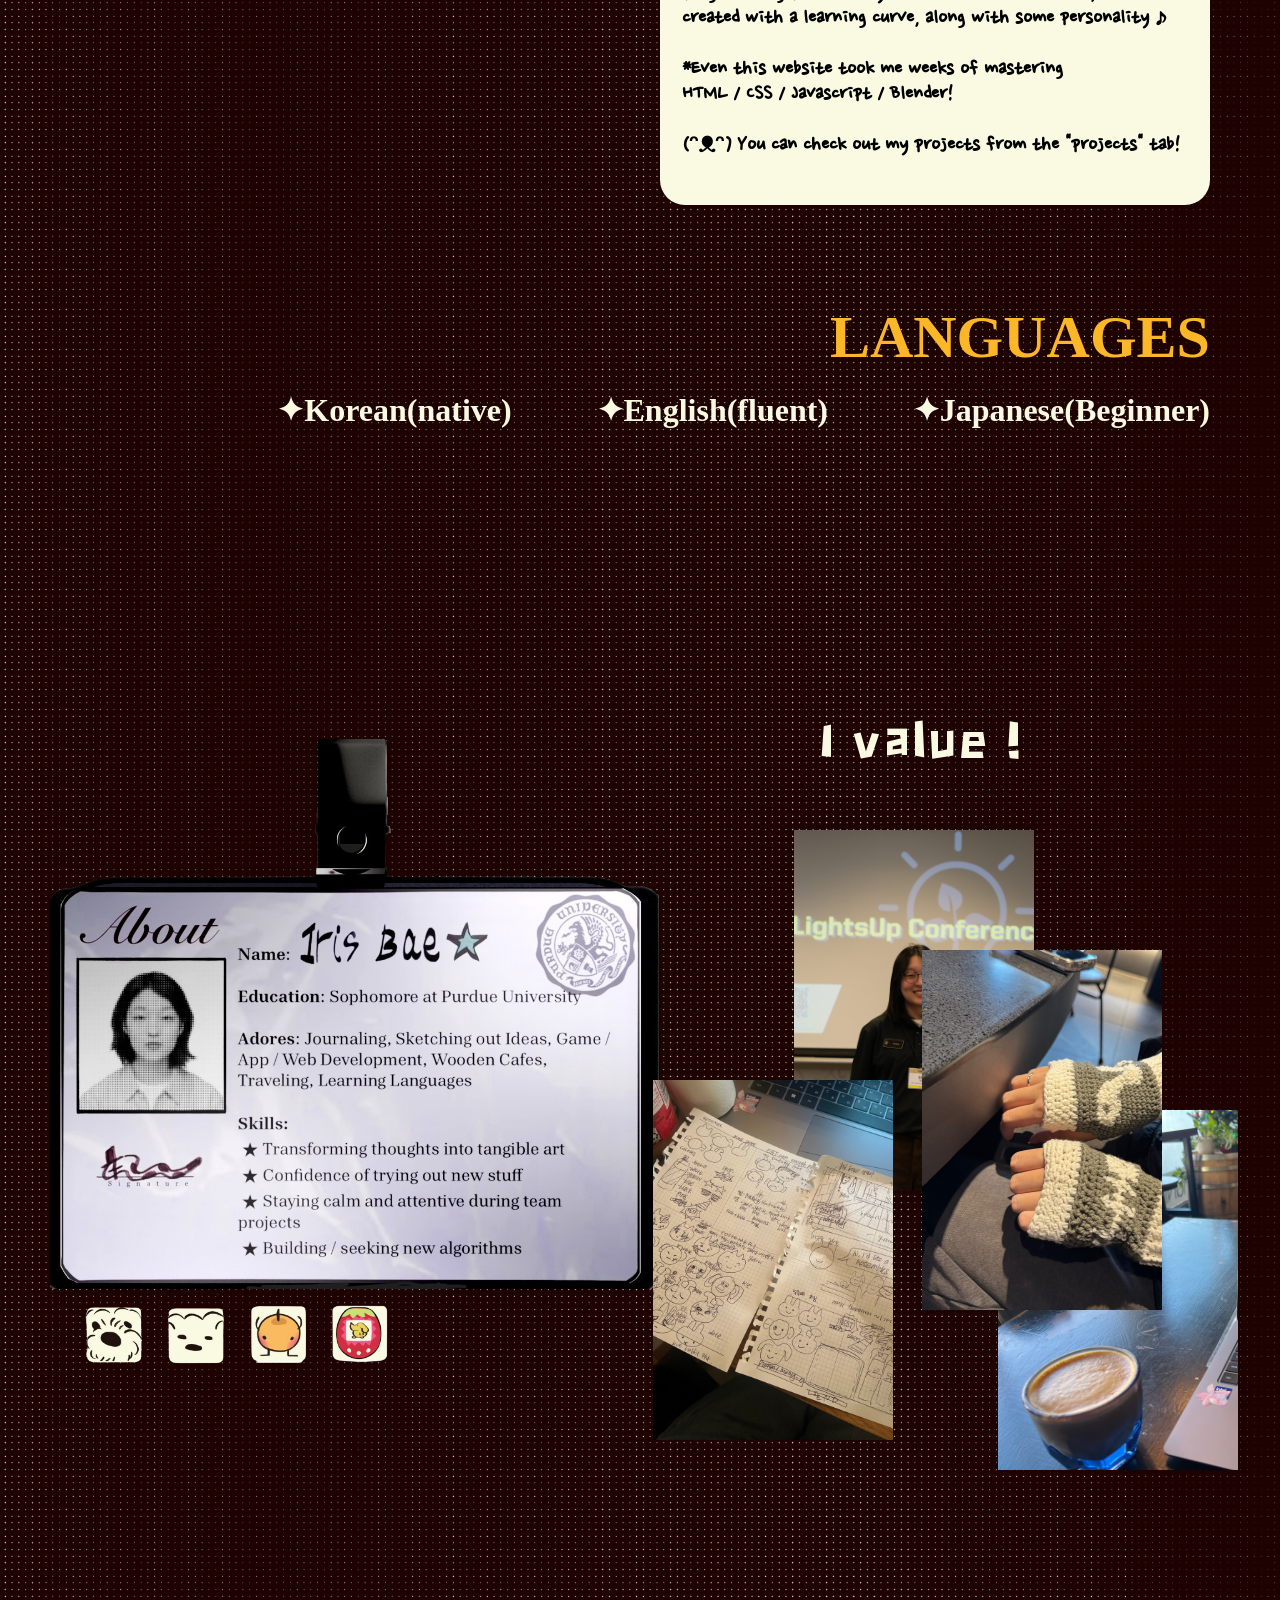
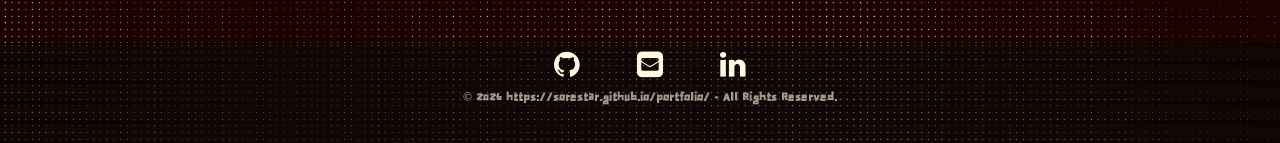
==== commit 13508ef6: "working ver before revision" ====
--- a/index.html
+++ b/index.html
@@ -44,10 +44,10 @@
     <br><br><br><br>
 
     <div id = "imageTexts" style = " font-family: 'PeaceBold'; font-size: 30px; color:#f9fae1; ">
-        <a style = "font-family: 'Dandan'; font-size: 60px; color:#FBB728" id = "skills">
+        <a style = "font-family: 'Inter'; font-weight:700;font-size: 60px; color:#FBB728" id = "skills">
             SKILLS
         </a>
-        <a style = "word-spacing: 6vw;"><br><br>
+        <a style = "word-spacing: 6vw;font-family:'Inter'; font-weight:600;"><br><br>
             ✦HTML ✦CSS <br>
             ✦JAVA ✦JAVASCRIPT <br><br><br>
         </a>
@@ -81,10 +81,10 @@
     </div>
     <div id = "languageText" style = " font-family: 'PeaceBold'; font-size: 30px; color:#f9fae1; text-align:right;">
         
-        <a style = "font-family: 'Dandan'; font-size: 60px; color:#FBB728;" id = "languages">
+        <a style = "font-family: 'Inter'; font-weight:700; font-size: 60px; color:#FBB728;" id = "languages">
             LANGUAGES
         </a>
-        <a style = "word-spacing: 6vw;" id = "language"><br>
+        <a style = "word-spacing: 6vw; font-family:'Inter'; font-weight:600;" id = "language" ><br>
             ✦Korean(native) ✦English (fluent) ✦Japanese(Beginner)
         </a>
     </div>
--- a/style.css
+++ b/style.css
@@ -205,12 +205,13 @@
     margin-top: 220px;
 }
 #values {
+
     top:2300px;
     font-family: 'Dandan';
     position:absolute;
     color:#f9fae1;
     font-size:50px;
-    left:66vw;
+    left:64vw;
 }
 #boundary {
     overflow:hidden;
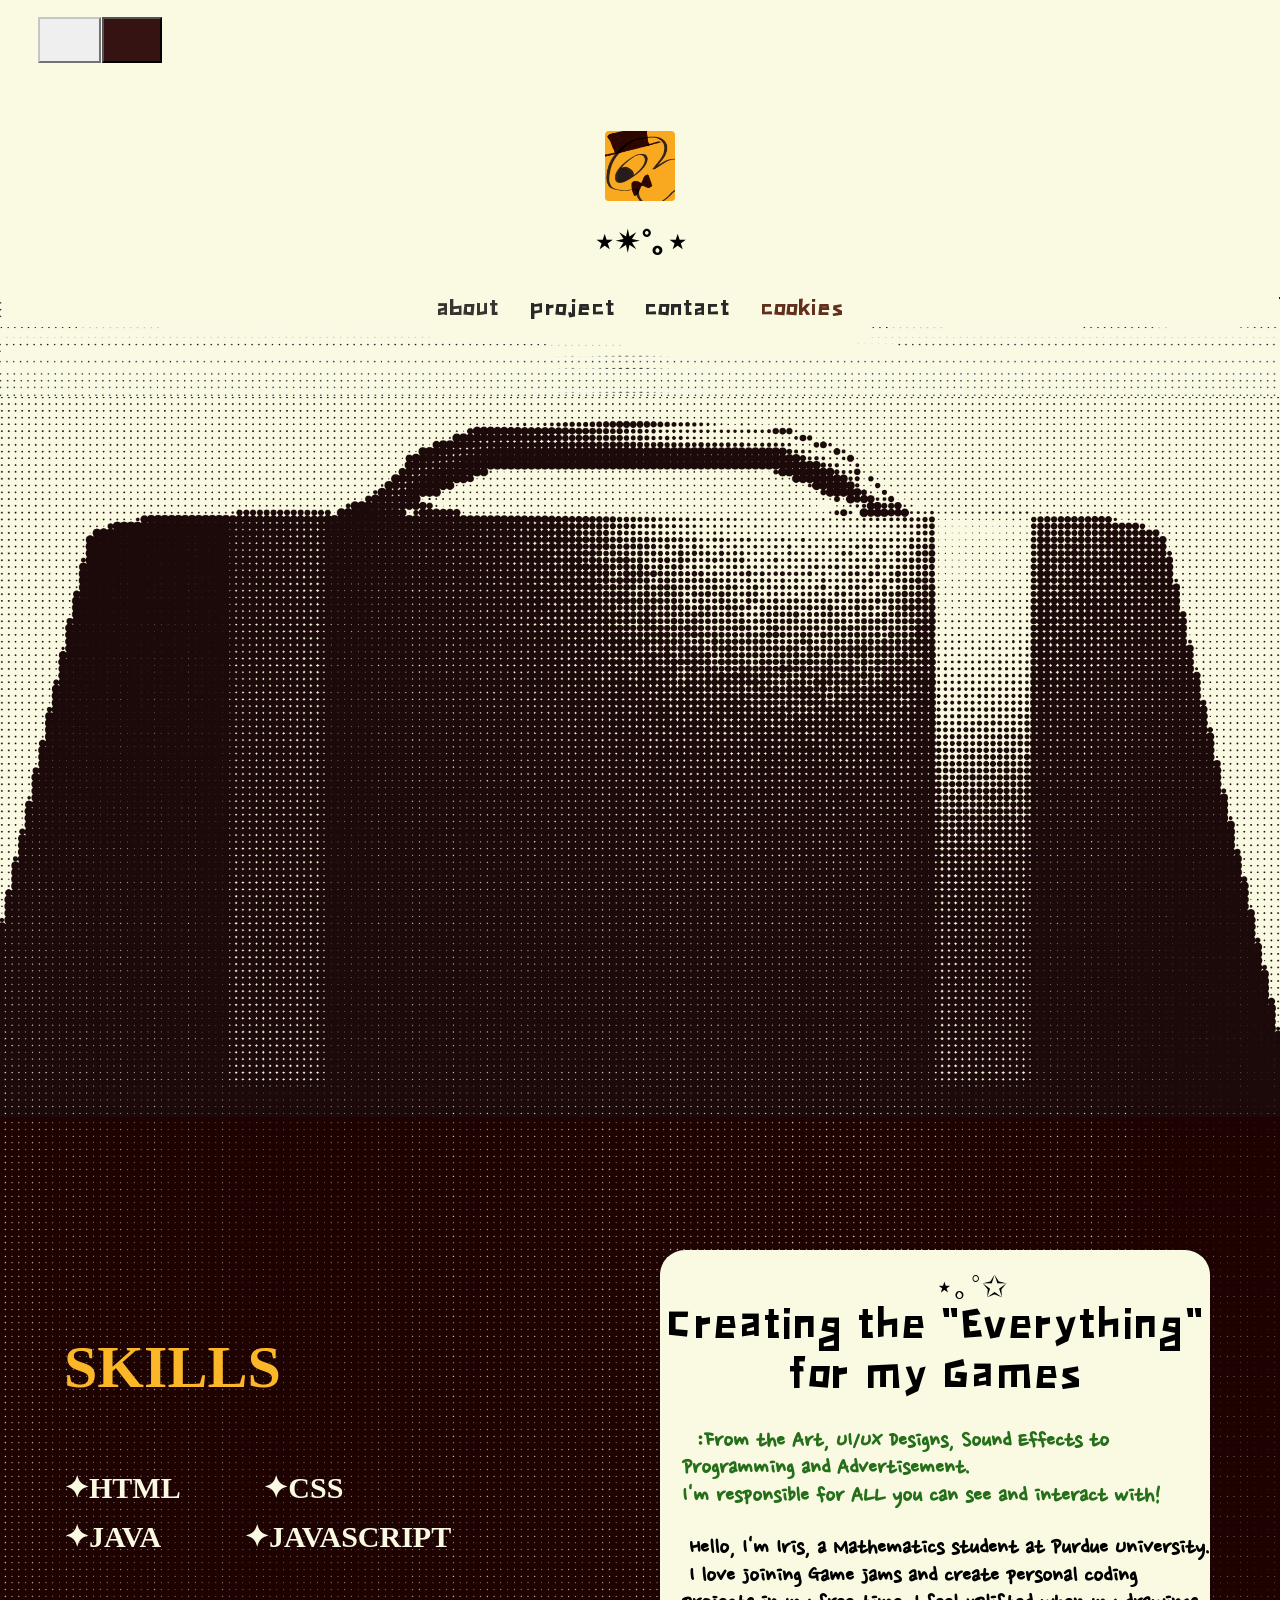
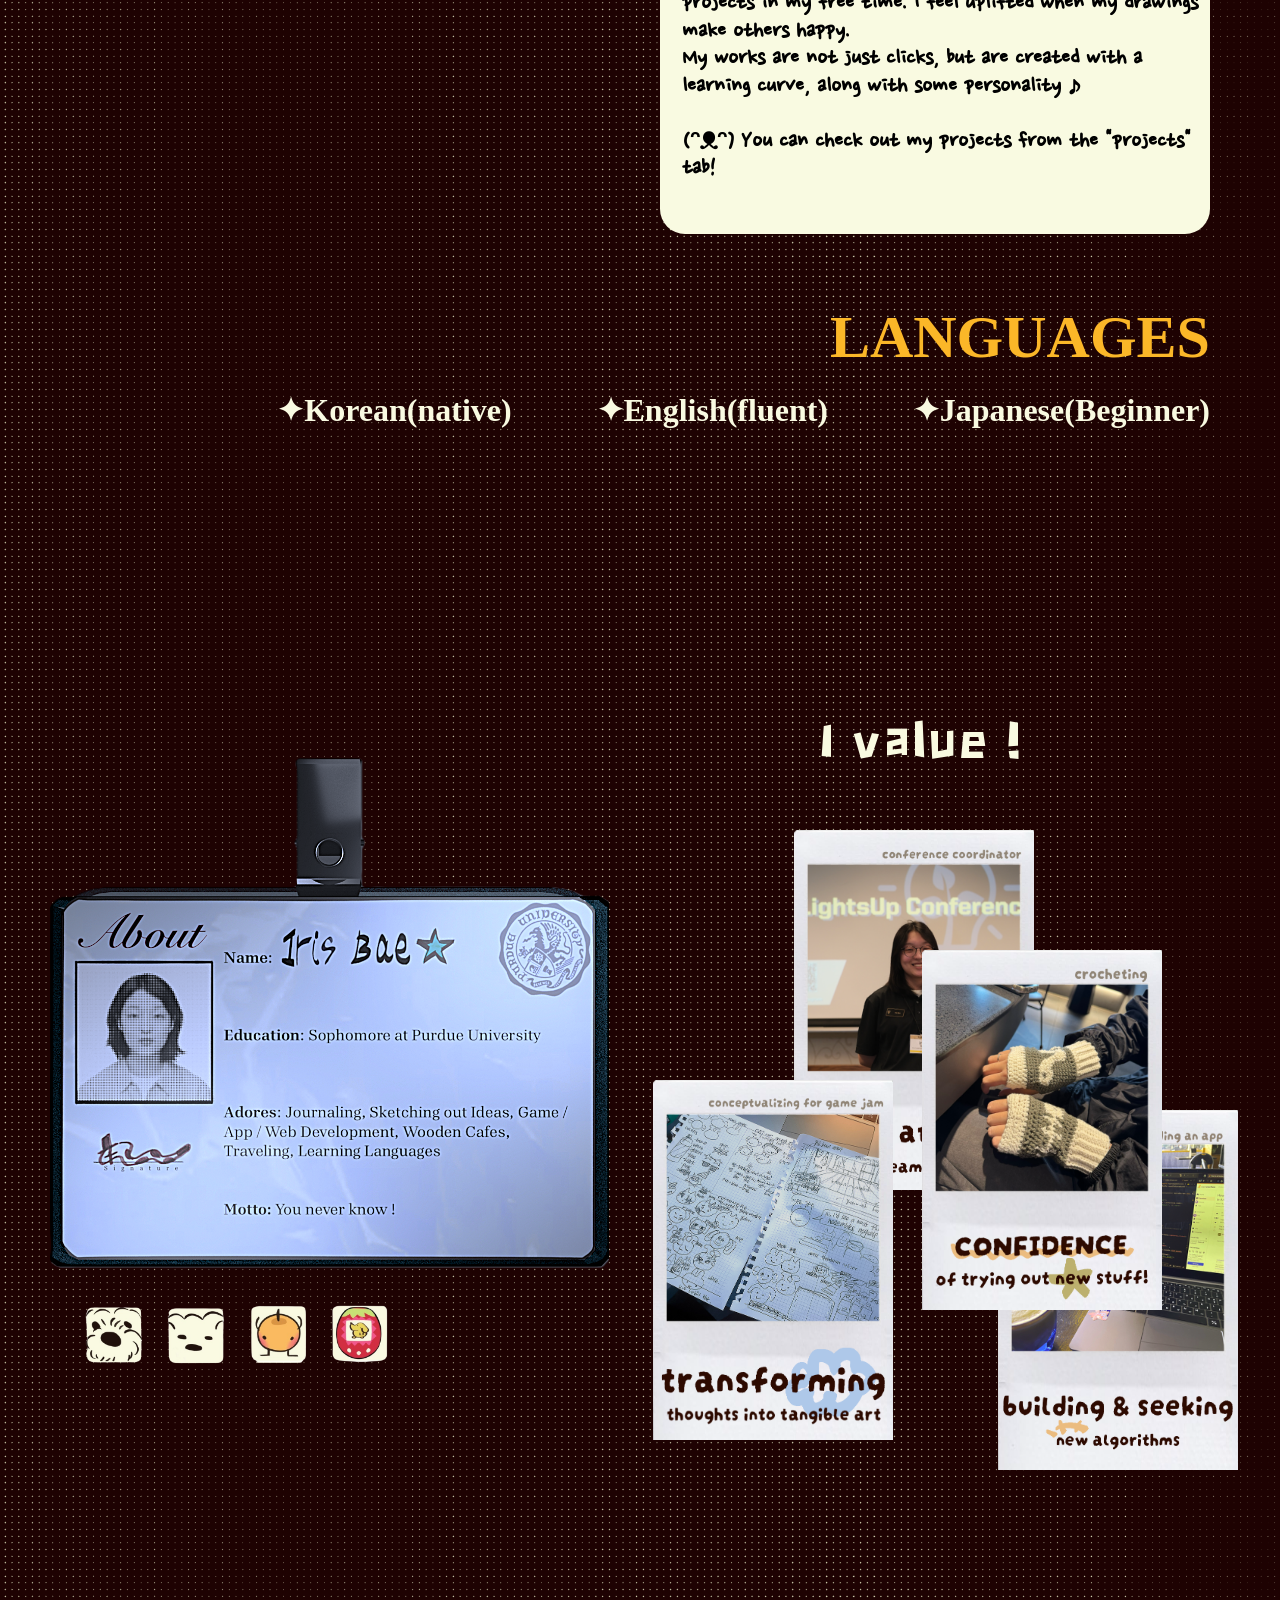
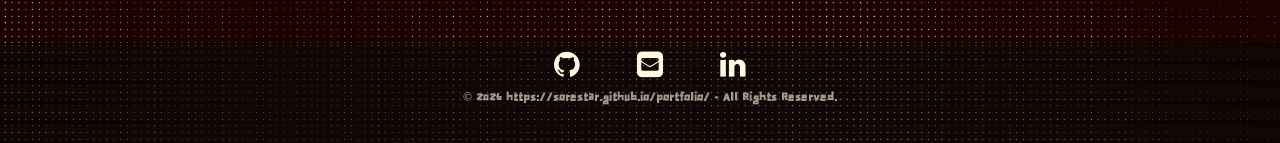
==== commit 0c5b73ed: "polished all texts, finished 'cookies' and added dummy text again" ====
--- a/index.html
+++ b/index.html
@@ -4,37 +4,38 @@
 <head>
     <link rel="stylesheet" href="https://cdnjs.cloudflare.com/ajax/libs/font-awesome/4.7.0/css/font-awesome.min.css">
 
+    <link rel="stylesheet" href="font.css">
     <link rel="stylesheet" href="style.css">
 
     <link rel="icon" type="image/x-icon" href="images/favicon.png">
     <script type="text/javascript" src="script.js" defer></script>
-    <script type = "text/javascript" src = "finalscript.js"></script>
+    <script type="text/javascript" src="finalscript.js"></script>
 
     <title>Iris Bae</title>
     <meta charset="UTF-8" name="viewport" content="width=device-width, initial-scale=1">
-    </head>
+</head>
 
 
 <body>
-    
+
 
 
     <div id="navbar" class="topnav">
 
         <h1 style="text-align:center; ">
-            <img src="images/favicon.png" style="height:70px; width:70px; background-color:#f9fae1;" alt = "logo image">
+            <img src="images/favicon.png" style="height:70px; width:70px; background-color:#f9fae1;" alt="logo image">
             <br> ⋆✴︎˚｡⋆
         </h1>
         <a class="active" href="#aboutTab" id="about">About</a>
         <a href="project.html" id="project">Projects</a>
         <a href="#contactTab" id="contact">Contact</a>
-        <a href="#commentTab" class="comment" id="comment">Comments</a>
+        <a href="cookies.html" class="comment" id="comment" style = "color:rgb(97, 47, 27);">Cookies</a>
     </div>
 
     <a id="aboutTab"></a>
     <div id="start">
 
-        <button type="button" id="engButton" alt="ENG" ></button>
+        <button type="button" id="engButton" alt="ENG"></button>
         <button type="button" id="korButton" alt="KOR"></button>
 
     </div>
@@ -43,22 +44,22 @@
     <div id="initial"></div>
     <br><br><br><br>
 
-    <div id = "imageTexts" style = " font-family: 'PeaceBold'; font-size: 30px; color:#f9fae1; ">
-        <a style = "font-family: 'Inter'; font-weight:700;font-size: 60px; color:#FBB728" id = "skills">
+    <div id="imageTexts" style=" font-family: 'PeaceBold'; font-size: 30px; color:#f9fae1; ">
+        <a style="font-family: 'Inter'; font-weight:700;font-size: 60px; color:#FBB728" id="skills">
             SKILLS
         </a>
-        <a style = "word-spacing: 6vw;font-family:'Inter'; font-weight:600;"><br><br>
+        <a style="word-spacing: 6vw;font-family:'Inter'; font-weight:600;"><br><br>
             ✦HTML ✦CSS <br>
             ✦JAVA ✦JAVASCRIPT <br><br><br>
         </a>
 
     </div>
     <div id="contactImage"></div>
-    <div id = "iconList"></div>
+    <div id="iconList"></div>
     <div id="contactImageText">
 
         <a style="position:absolute; top:20px; font-size:30px;">⋆｡°✩</a>
-        <a style=" font-family: 'Dandan';font-size: 40px;" id="heading1"><br>Creating the "Everything" <br> for my
+        <a style=" font-family: 'Dandan';font-size: 46px;" id="heading1"><br>Creating the "Everything" <br> for my
             Games<br></a>
 
         <h3 style="color:rgb(37, 111, 26);margin-left:4%; text-align:left; font-family: 'Nanum';" id="heading2">
@@ -67,28 +68,26 @@
             can see and interact with!
         </h3>
         <h3 style="margin-left:4%; text-align:left; font-family: 'Nanum';" id="heading3">
-            &nbsp;Hello, I'm Iris. I started picking up programming for game dev at 17.<br>
-            Ever since then, I've been mesmerized in game jams and personal programming projects.
+             &nbsp;Hello, I'm Iris, a Mathematics student at Purdue University.
+            <br>&nbsp;I love joining Game jams and create personal coding projects in my free time. I feel uplifted when my drawings make others happy.<br>
             My works are not just clicks, but are created with a learning curve, along with some personality ♪ <br>
-            <br>*Even this website took me weeks of mastering <br>HTML / CSS / Javascript / Blender! <br>
             <br>(ᵔᴥᵔ) You can check out my projects from the "projects" tab!<br><br>
-
         </h3>
     </div>
-    
-    <div id = "values">
+
+    <div id="values">
         I value !
     </div>
-    <div id = "languageText" style = " font-family: 'PeaceBold'; font-size: 30px; color:#f9fae1; text-align:right;">
-        
-        <a style = "font-family: 'Inter'; font-weight:700; font-size: 60px; color:#FBB728;" id = "languages">
+    <div id="languageText" style=" font-family: 'PeaceBold'; font-size: 30px; color:#f9fae1; text-align:right;">
+
+        <a style="font-family: 'Inter'; font-weight:700; font-size: 60px; color:#FBB728;" id="languages">
             LANGUAGES
         </a>
-        <a style = "word-spacing: 6vw; font-family:'Inter'; font-weight:600;" id = "language" ><br>
+        <a style="word-spacing: 6vw; font-family:'Inter'; font-weight:600;" id="language"><br>
             ✦Korean(native) ✦English (fluent) ✦Japanese(Beginner)
         </a>
     </div>
-    
+
     <br><br><br>
     <div id="boundary">
     </div>
@@ -109,4 +108,4 @@
 
 
 
-</html>
+</html>
--- a/font.css
+++ b/font.css
@@ -0,0 +1,36 @@
+@font-face {
+    font-family: 'Peace';
+    src: url('fonts/PyeongChangPeace-Light.ttf') format('truetype');
+}
+@font-face {
+    font-family: 'PeaceBold';
+    src: url('fonts/PyeongChangPeace-Bold.ttf') format('truetype');
+}
+@font-face {
+    font-family: 'Dandan';
+    src: url('fonts/OkDanDan-Bold.ttf');
+}
+@font-face {
+    font-family: 'Nanum';
+    src: url('fonts/NanumPen.ttf');
+}
+@font-face {
+    font-family: 'YooBin';
+    src:url('fonts/KyoboHandwriting2025lyb.ttf');
+}
+@font-face {
+    font-family: 'Summer';
+    src: url('fonts/HSBombaram3.0_Regular.ttf');
+}
+@font-face {
+    font-family: 'InterClean';
+    src: url('fonts/Inter-VariableFont_opsz\,wght.ttf');
+}
+@font-face{
+    font-family: 'InterItalic';
+    src: url('fonts/Inter-Italic-VariableFont_opsz\,wght.ttf');
+}
+@font-face {
+    font-family: 'SamR';
+    src: url('fonts/SamReg.ttf');
+}
--- a/style.css
+++ b/style.css
@@ -1,33 +1,3 @@
-@font-face {
-    font-family: 'Peace';
-    src: url('fonts/PyeongChangPeace-Light.ttf') format('truetype');
-}
-
-@font-face {
-    font-family: 'PeaceBold';
-    src: url('fonts/PyeongChangPeace-Bold.ttf') format('truetype');
-}
-
-@font-face {
-    font-family: 'Dandan';
-    src: url('fonts/OkDanDan-Bold.ttf');
-}
-
-@font-face {
-    font-family: 'Nanum';
-    src: url('fonts/NanumPen.ttf');
-}
-
-@font-face {
-    font-family: 'YooBin';
-    src: url('fonts/KyoboHandwriting2025lyb.ttf');
-}
-
-@font-face {
-    font-family: 'Summer';
-    src: url('fonts/HSBombaram3.0_Regular.ttf');
-}
-
 html {
     background-image: url('images/btm.png');
     background-size: contain;
@@ -89,17 +59,19 @@
     width: 100%;
     background-image: url('images/halftoneSuit.png');
     background-size: contain;
-    margin-left:0%;
+    margin-left: 0%;
     background-repeat: no-repeat;
     height: 1200px;
 }
+
 #imageTexts {
-    left:5vw;
+    left: 5vw;
     width: 45vw;
     top: -380px;
     position: relative;
     height: 450px;
 }
+
 body {
 
     background-image: url('images/btm.png');
@@ -128,11 +100,13 @@
 
     border-radius: 25px;
 }
+
 #languageText {
-    position:relative;
-    top:-910px;
-    right:70px;
-}
+    position: relative;
+    top: -910px;
+    right: 70px;
+}
+
 #contactImage {
     left: 50px;
     background-image: url('images/contactImage.png');
@@ -142,7 +116,7 @@
     height: 550px;
     background-repeat: no-repeat;
     position: relative;
-    overflow:hidden;
+    overflow: hidden;
 }
 
 #iconList {
@@ -151,7 +125,7 @@
     background-size: contain;
     width: 330px;
     top: 200px;
-    z-index:4;
+    z-index: 4;
     height: 100px;
     background-repeat: no-repeat;
     position: relative;
@@ -191,7 +165,7 @@
     font-size: 12px;
     color: #f9fae19b;
     margin-top: -3px;
-    overflow:hidden;
+    overflow: hidden;
 }
 
 #contactTab {
@@ -204,17 +178,19 @@
     position: relative;
     margin-top: 220px;
 }
+
 #values {
 
-    top:2300px;
-    font-family: 'Dandan';
-    position:absolute;
-    color:#f9fae1;
-    font-size:50px;
-    left:64vw;
-}
+    top: 2300px;
+    font-family: 'Dandan';
+    position: absolute;
+    color: #f9fae1;
+    font-size: 50px;
+    left: 64vw;
+}
+
 #boundary {
-    overflow:hidden;
+    overflow: hidden;
     top: 2000px;
     position: absolute;
     width: 96%;
@@ -302,4 +278,4 @@
 
 #line a.active {
     color: rgb(61, 50, 34);
-}
+}
